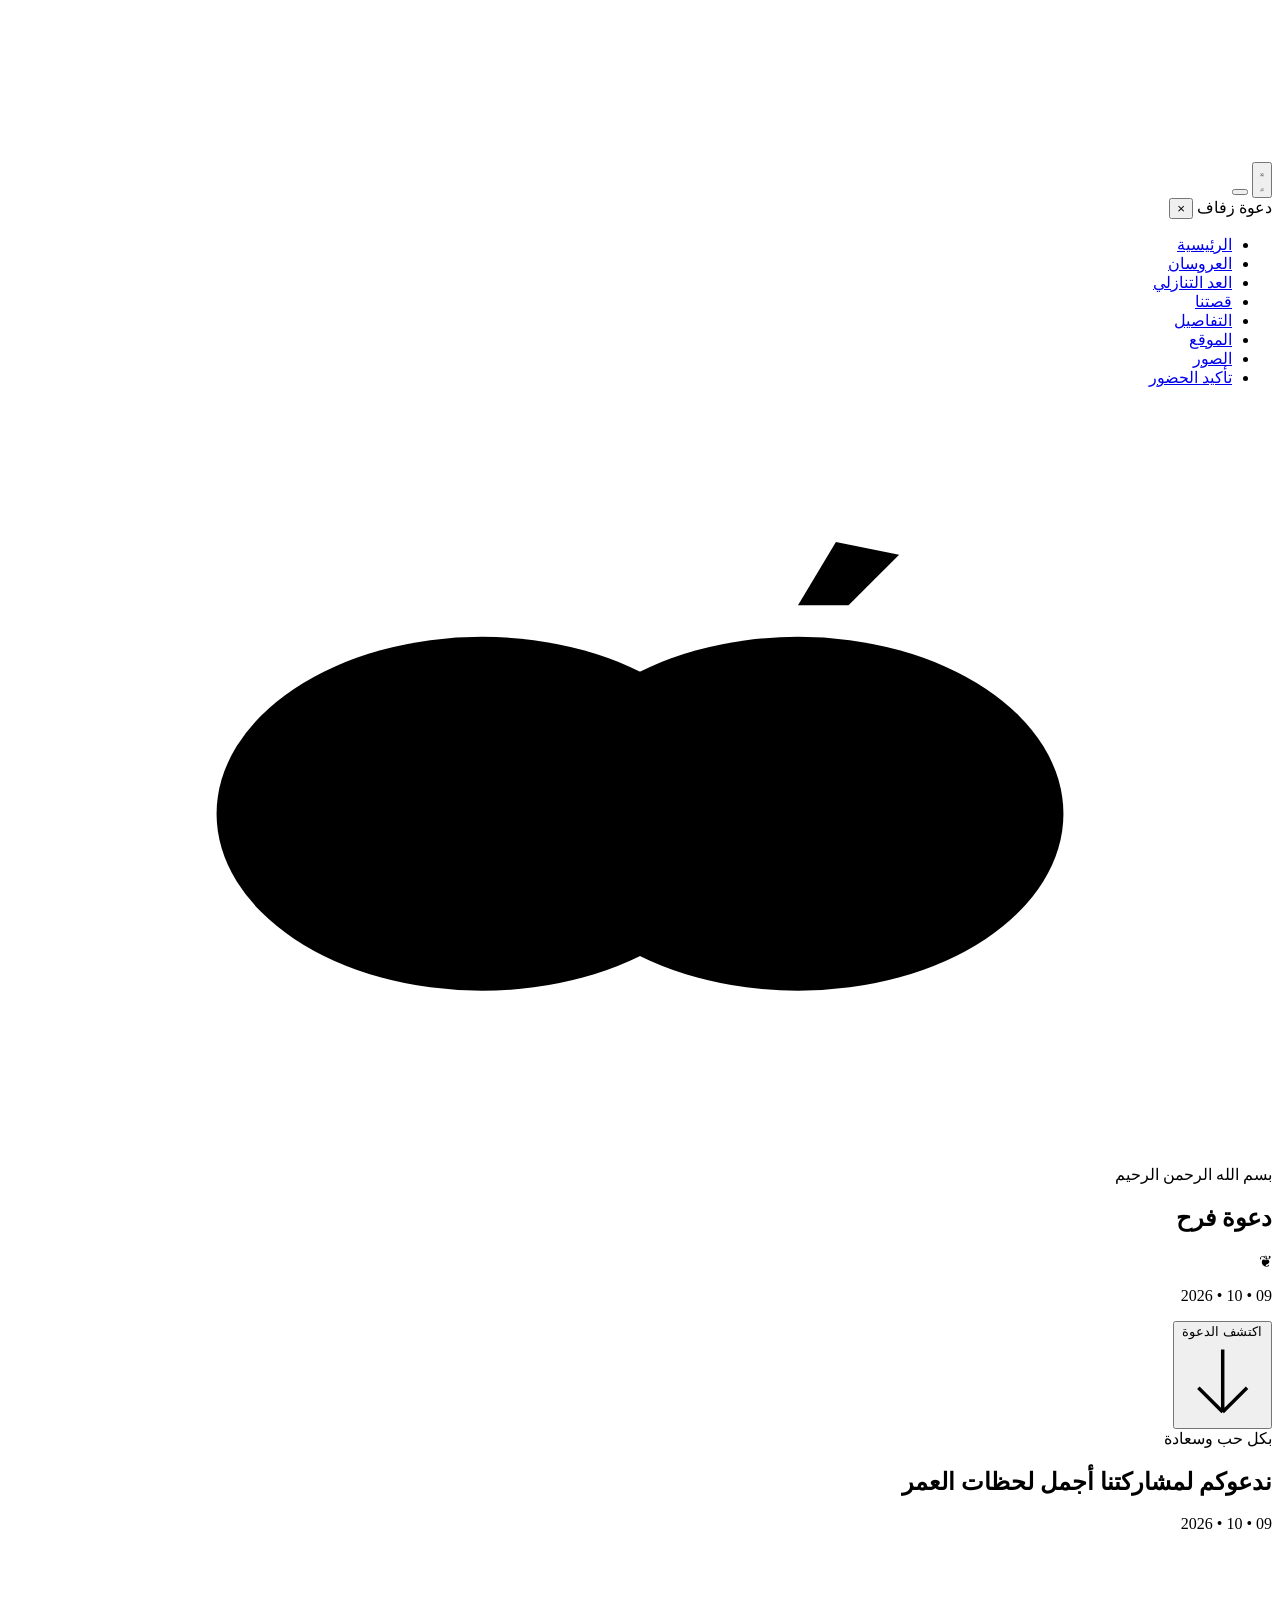
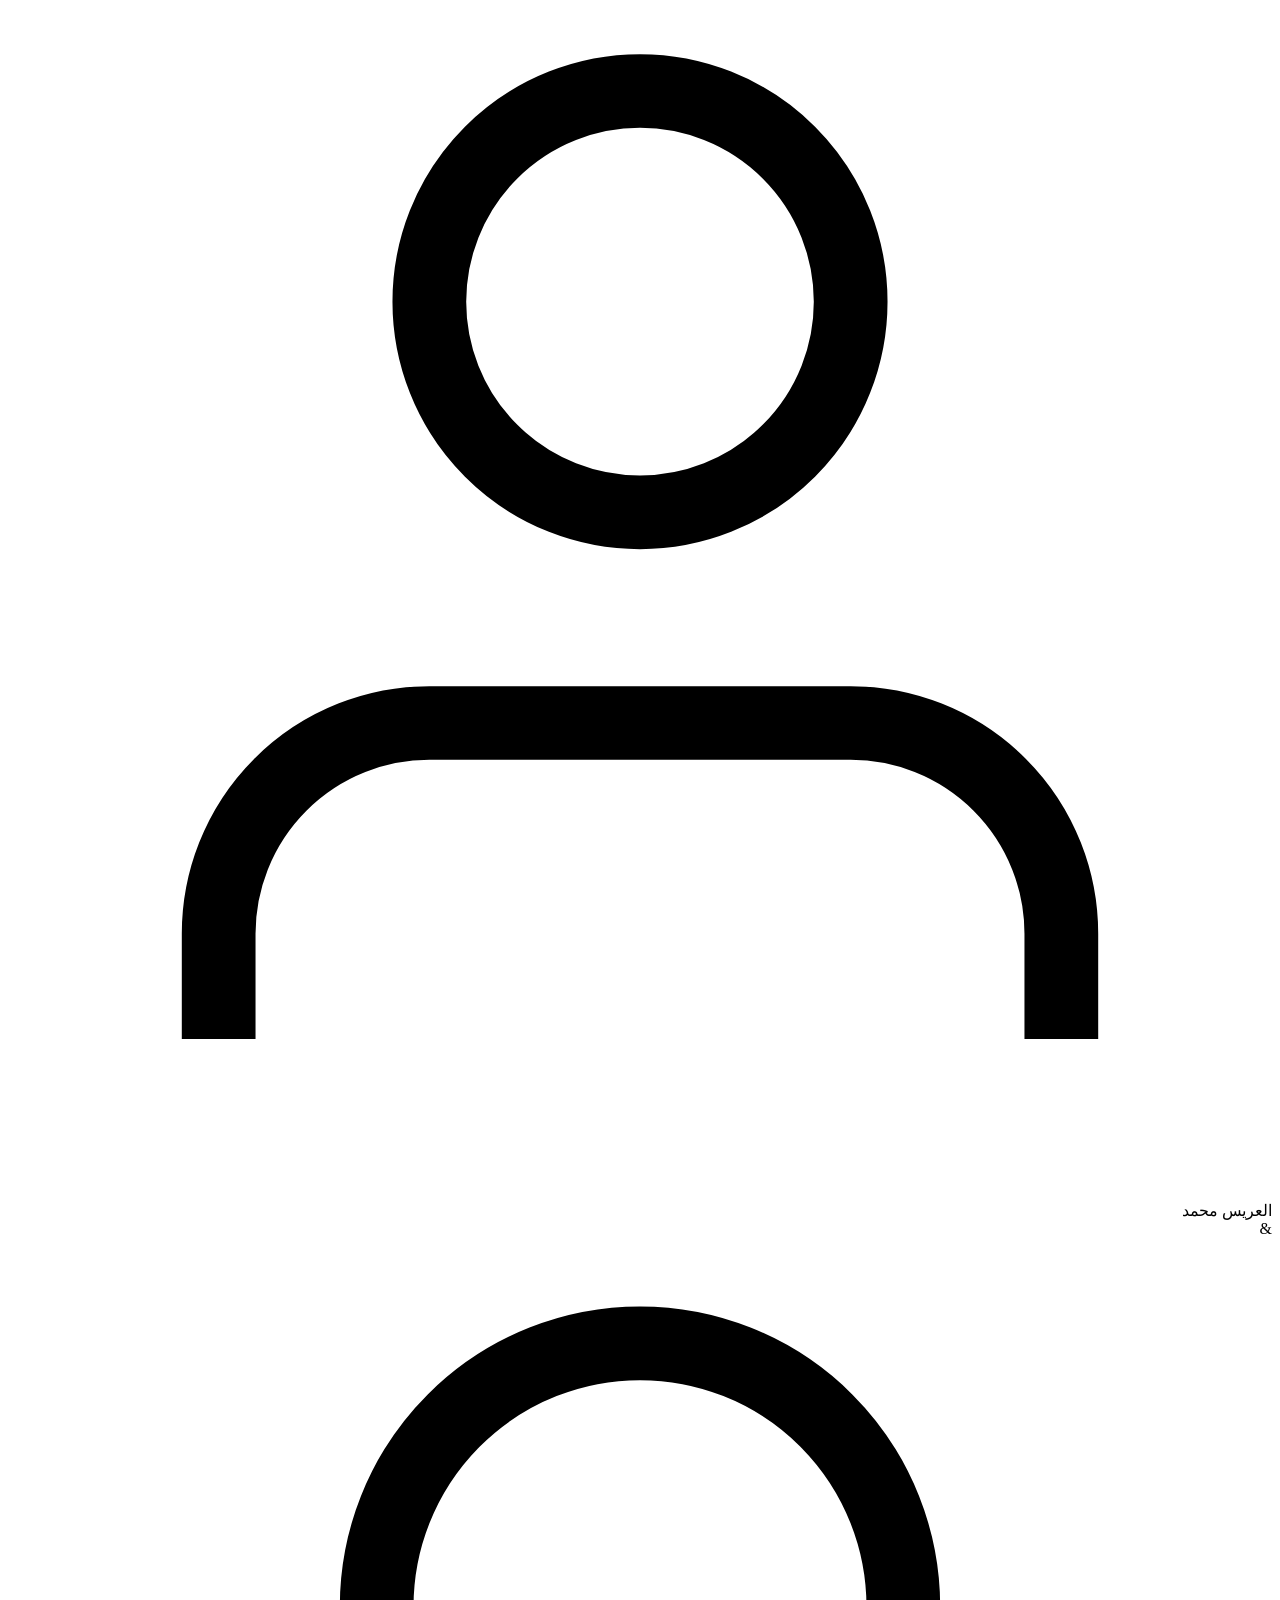
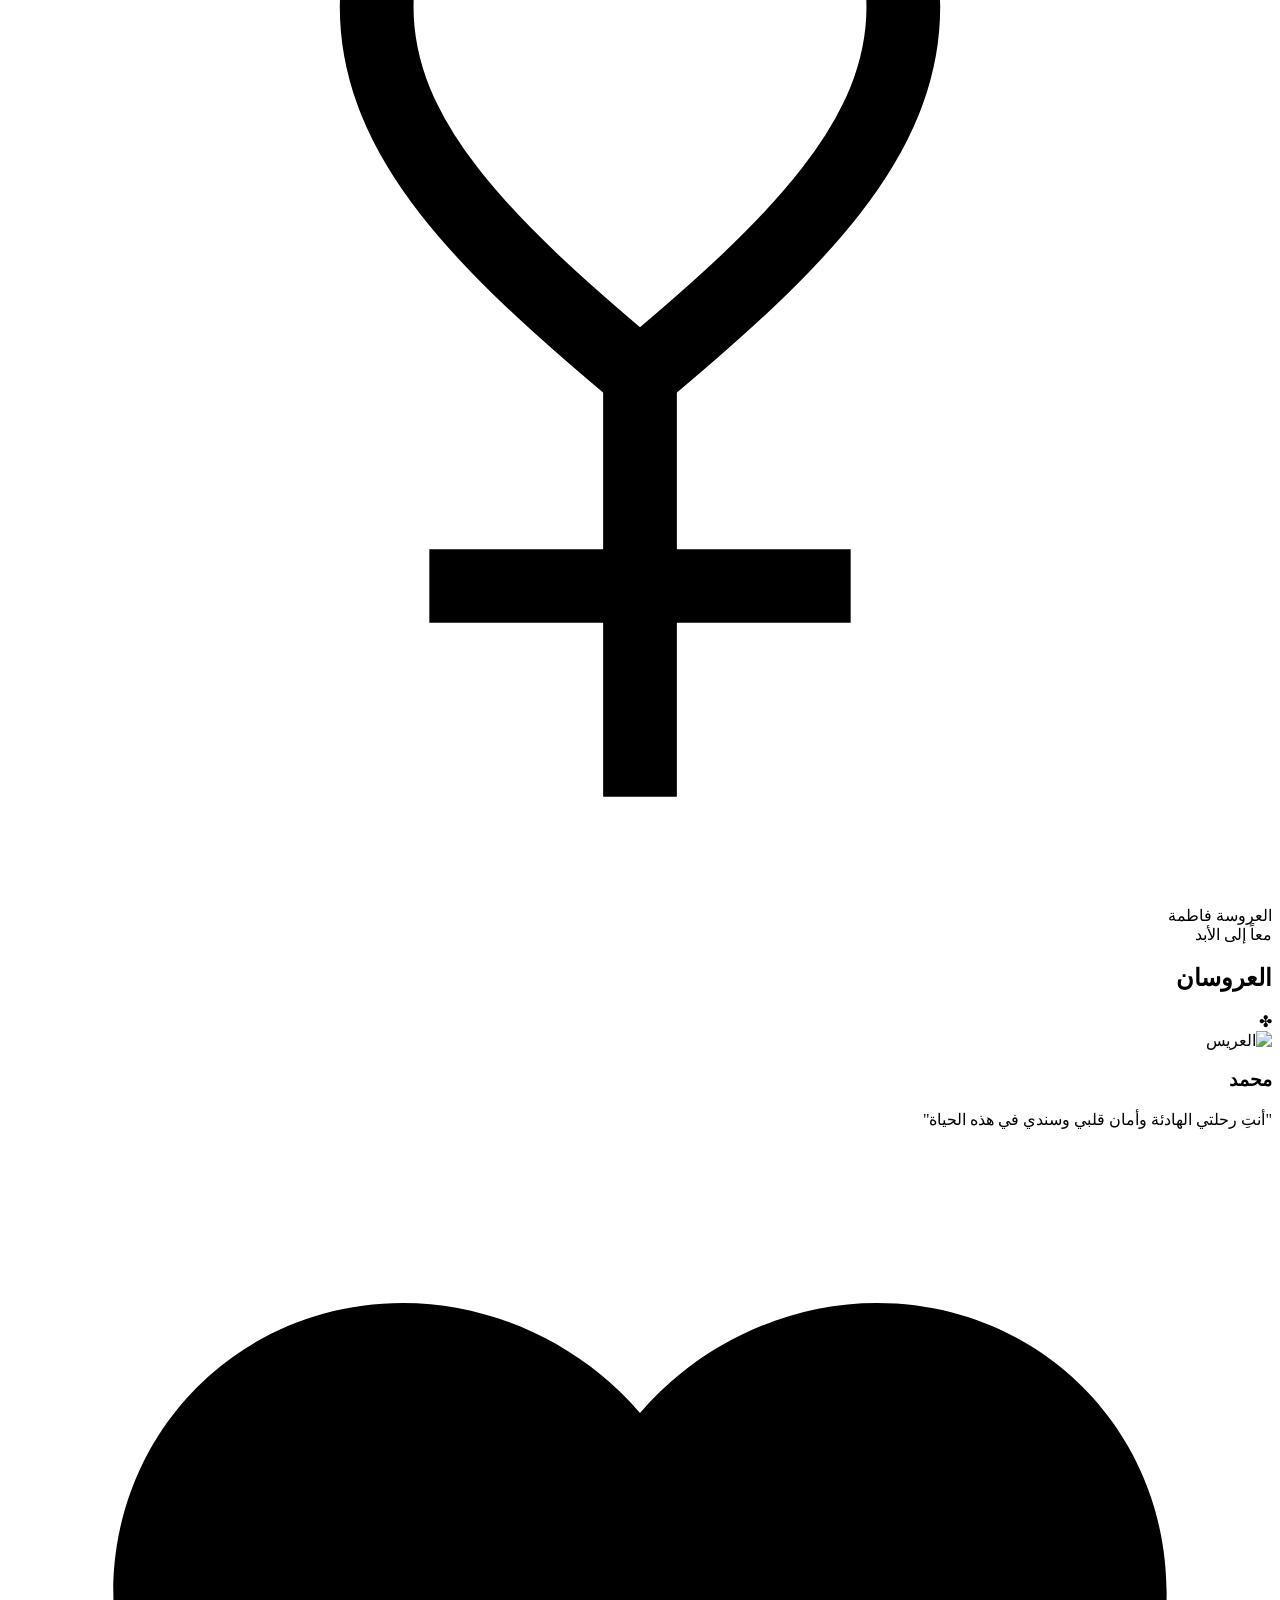
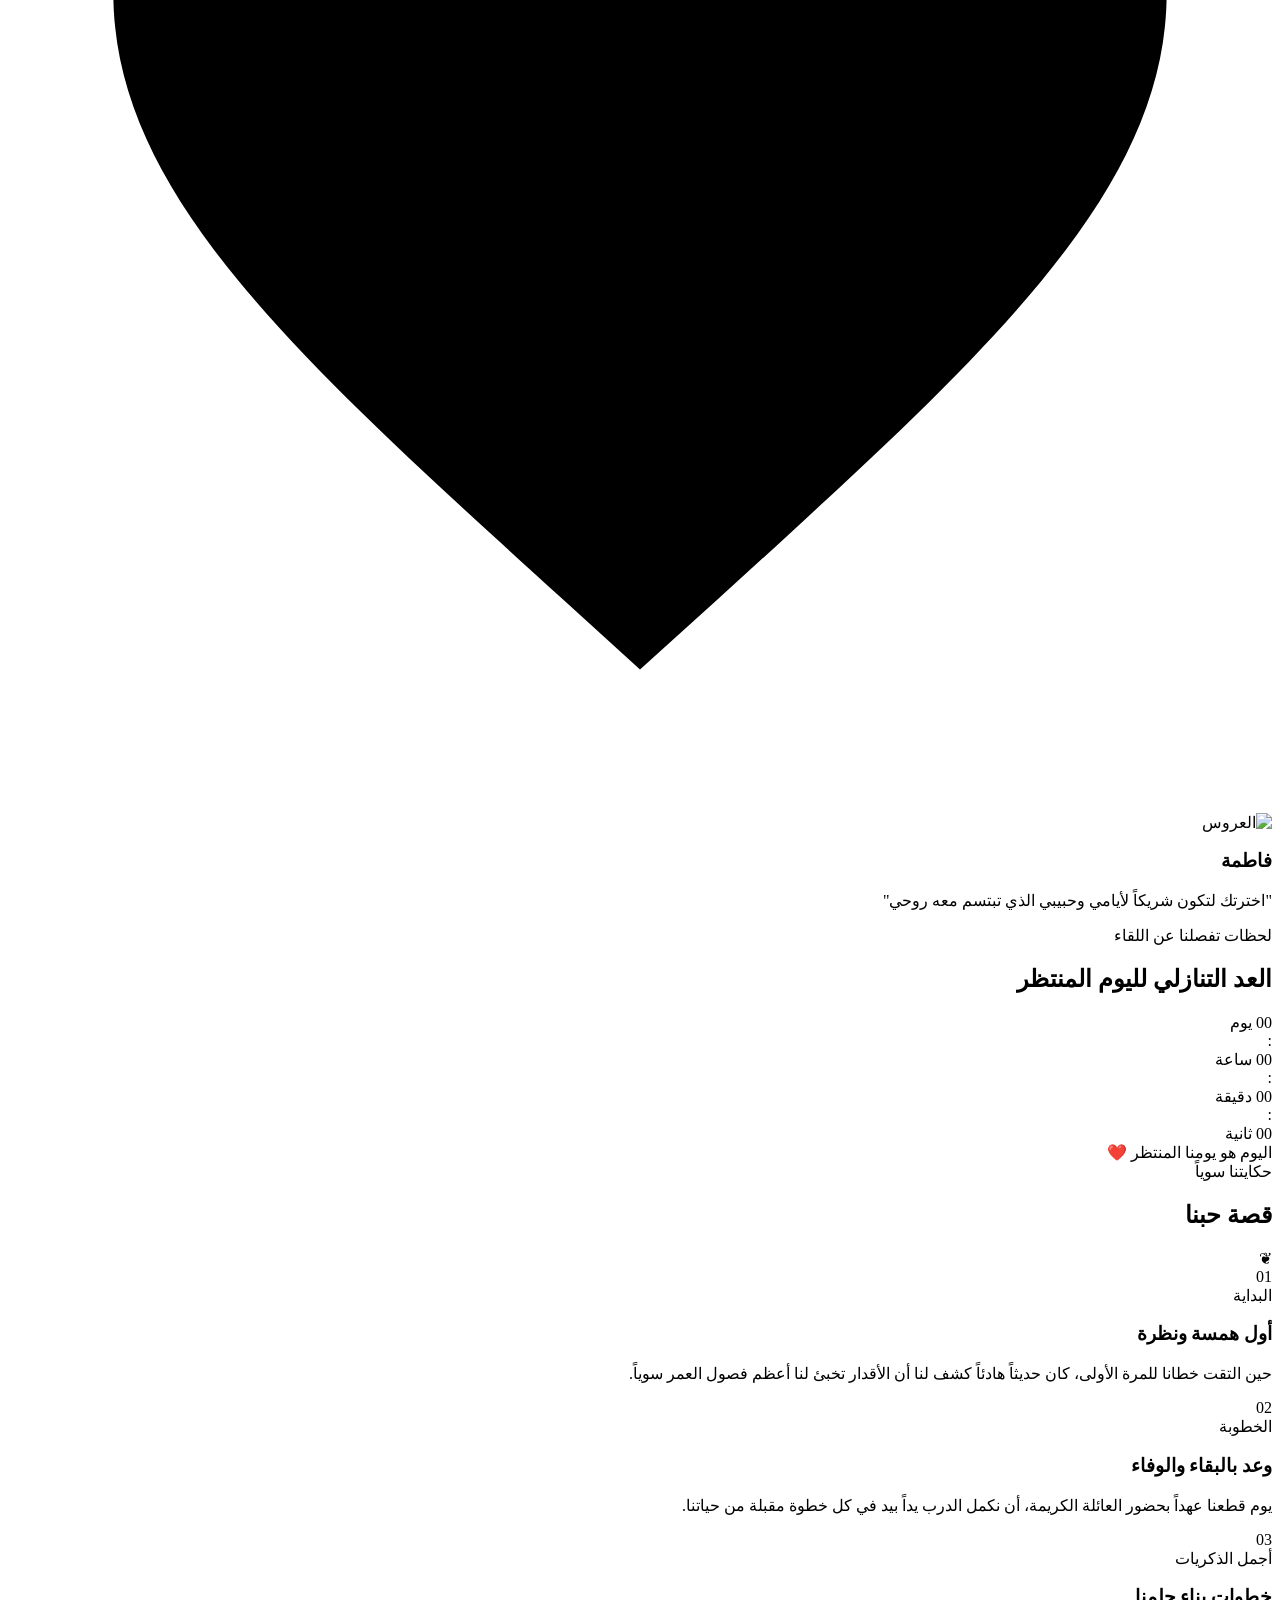
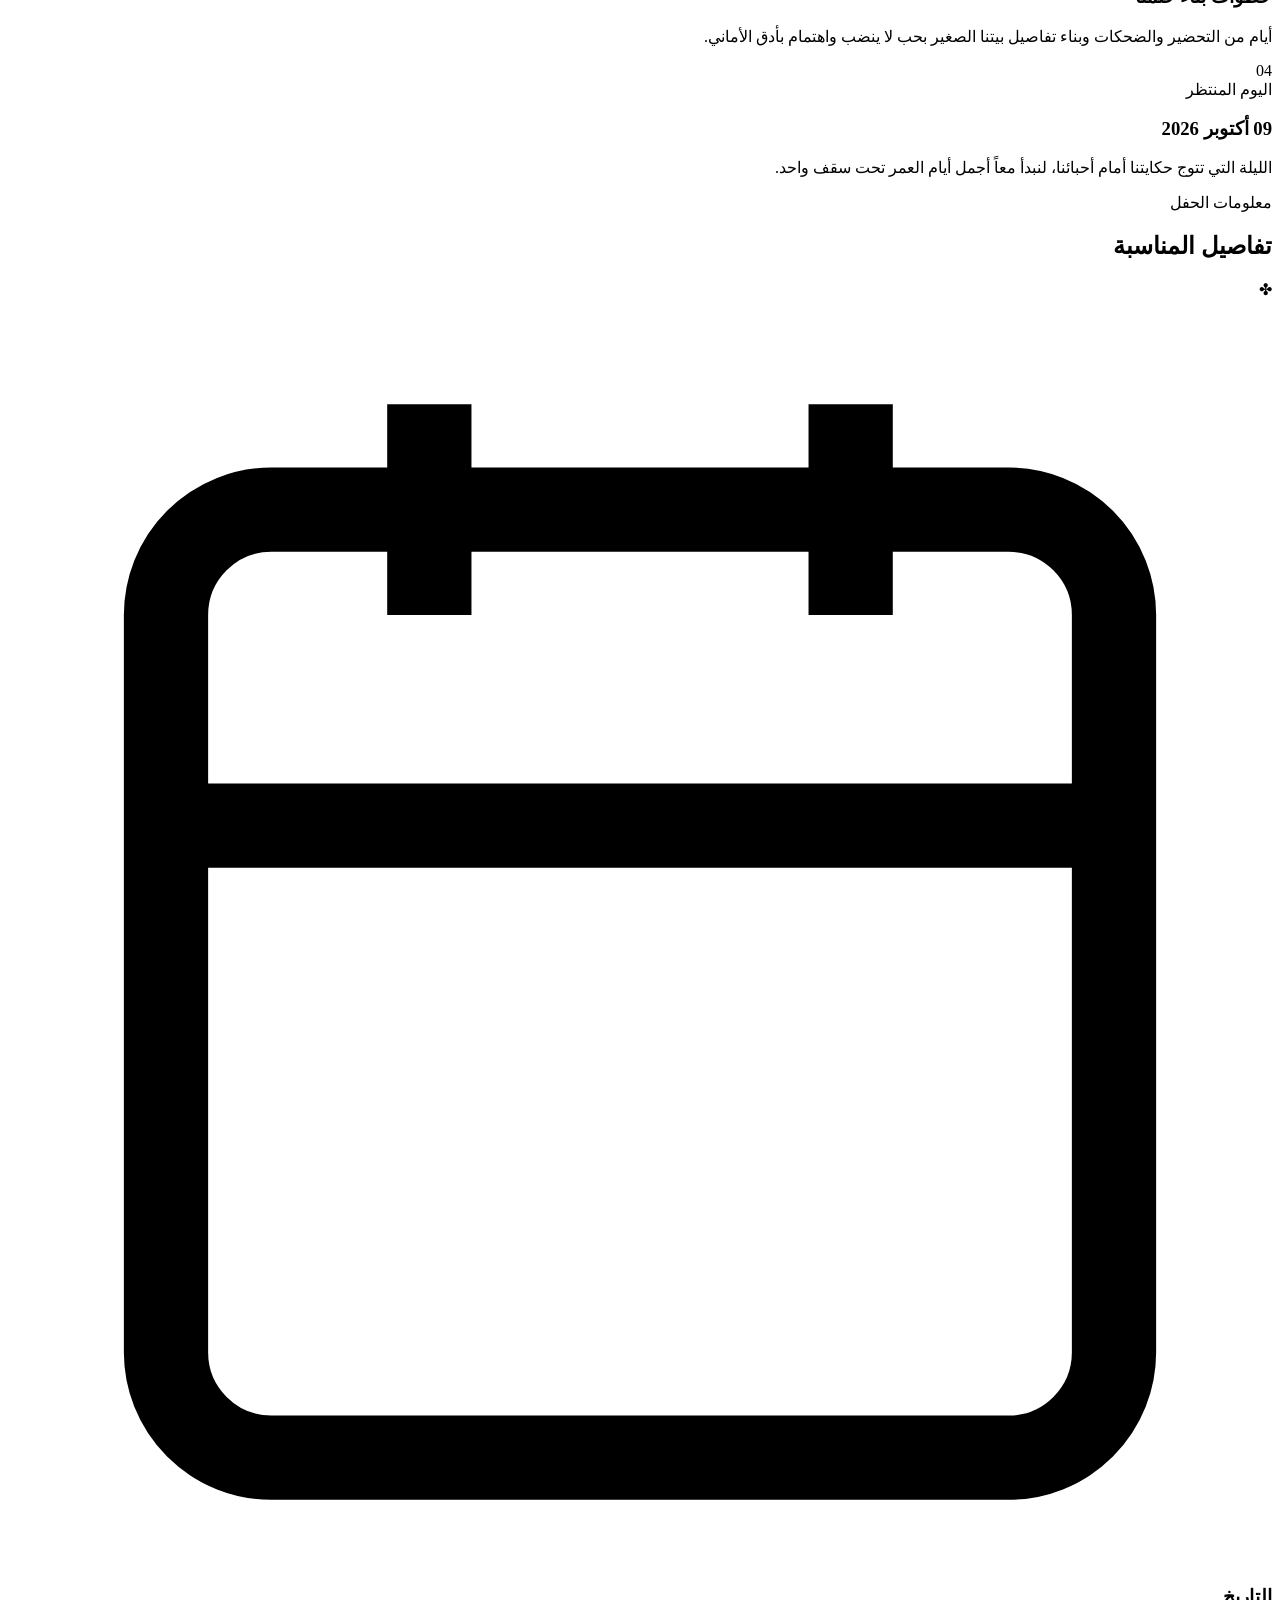
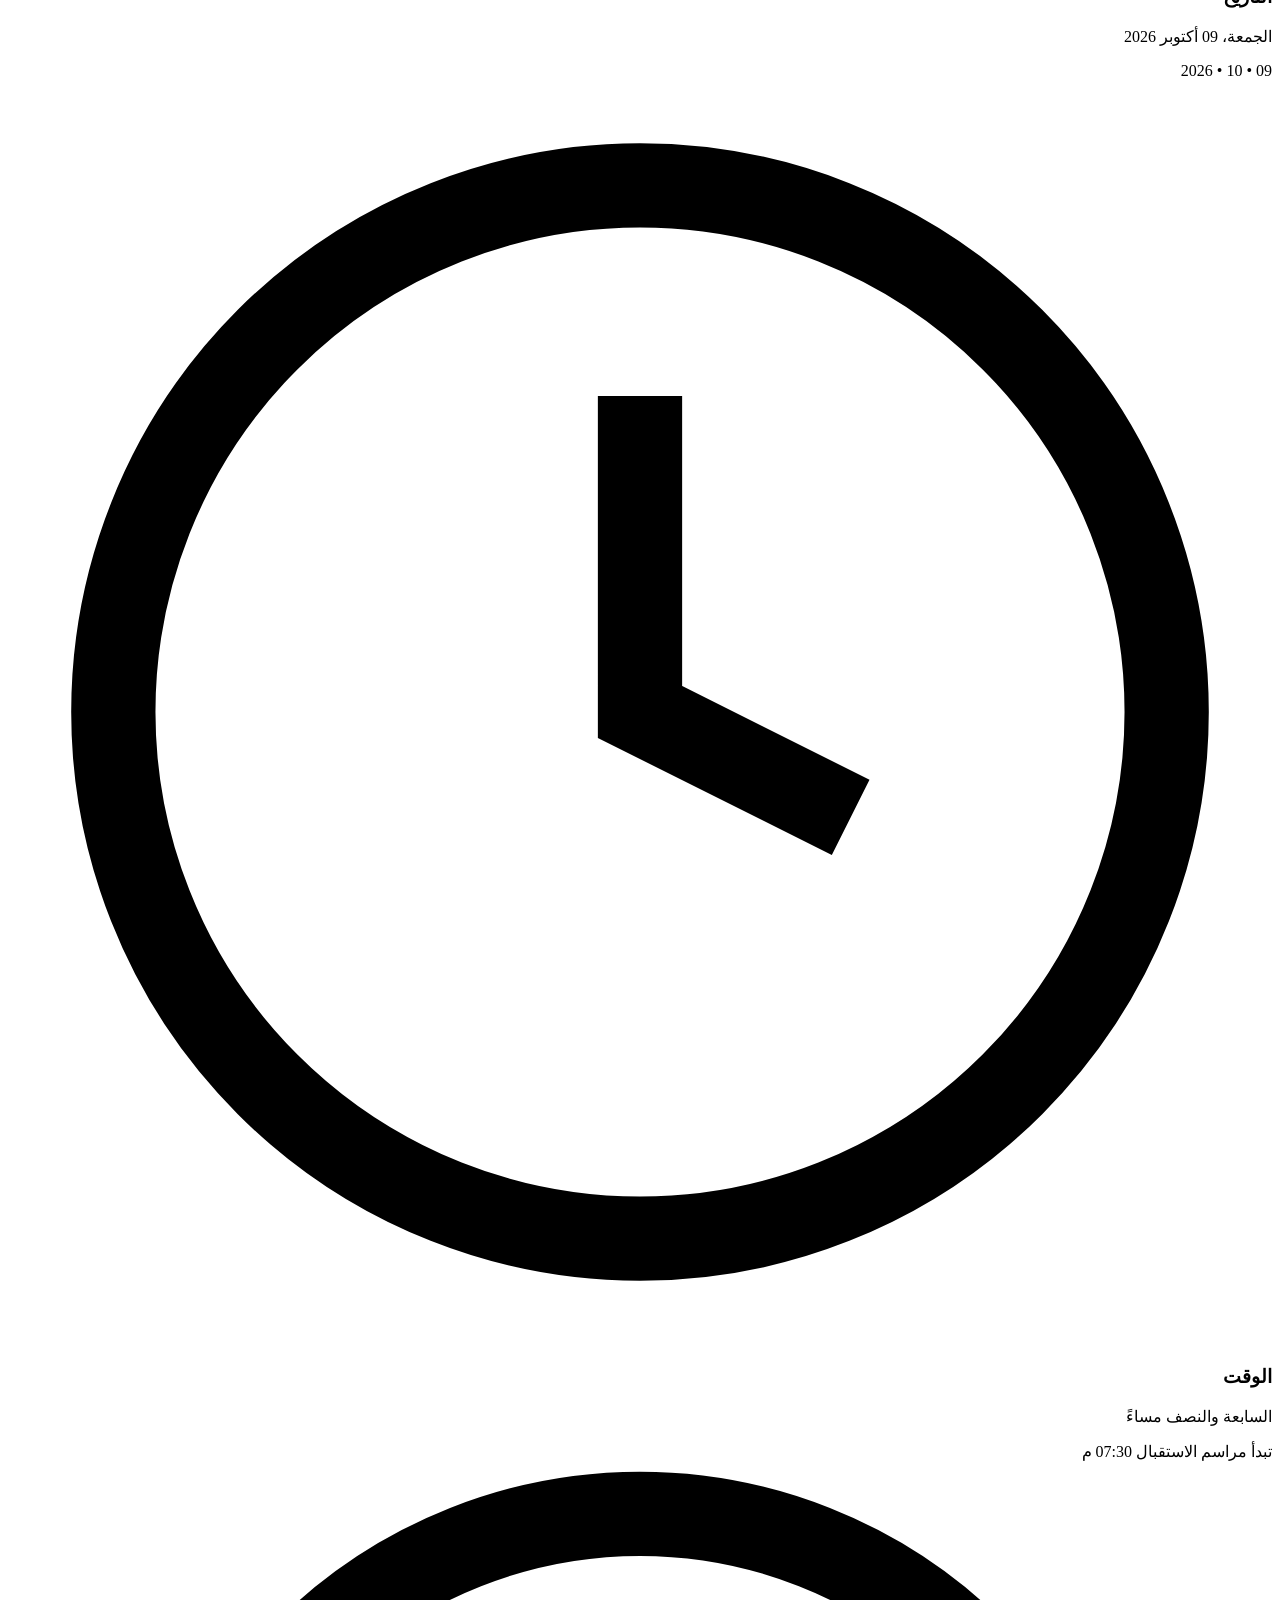
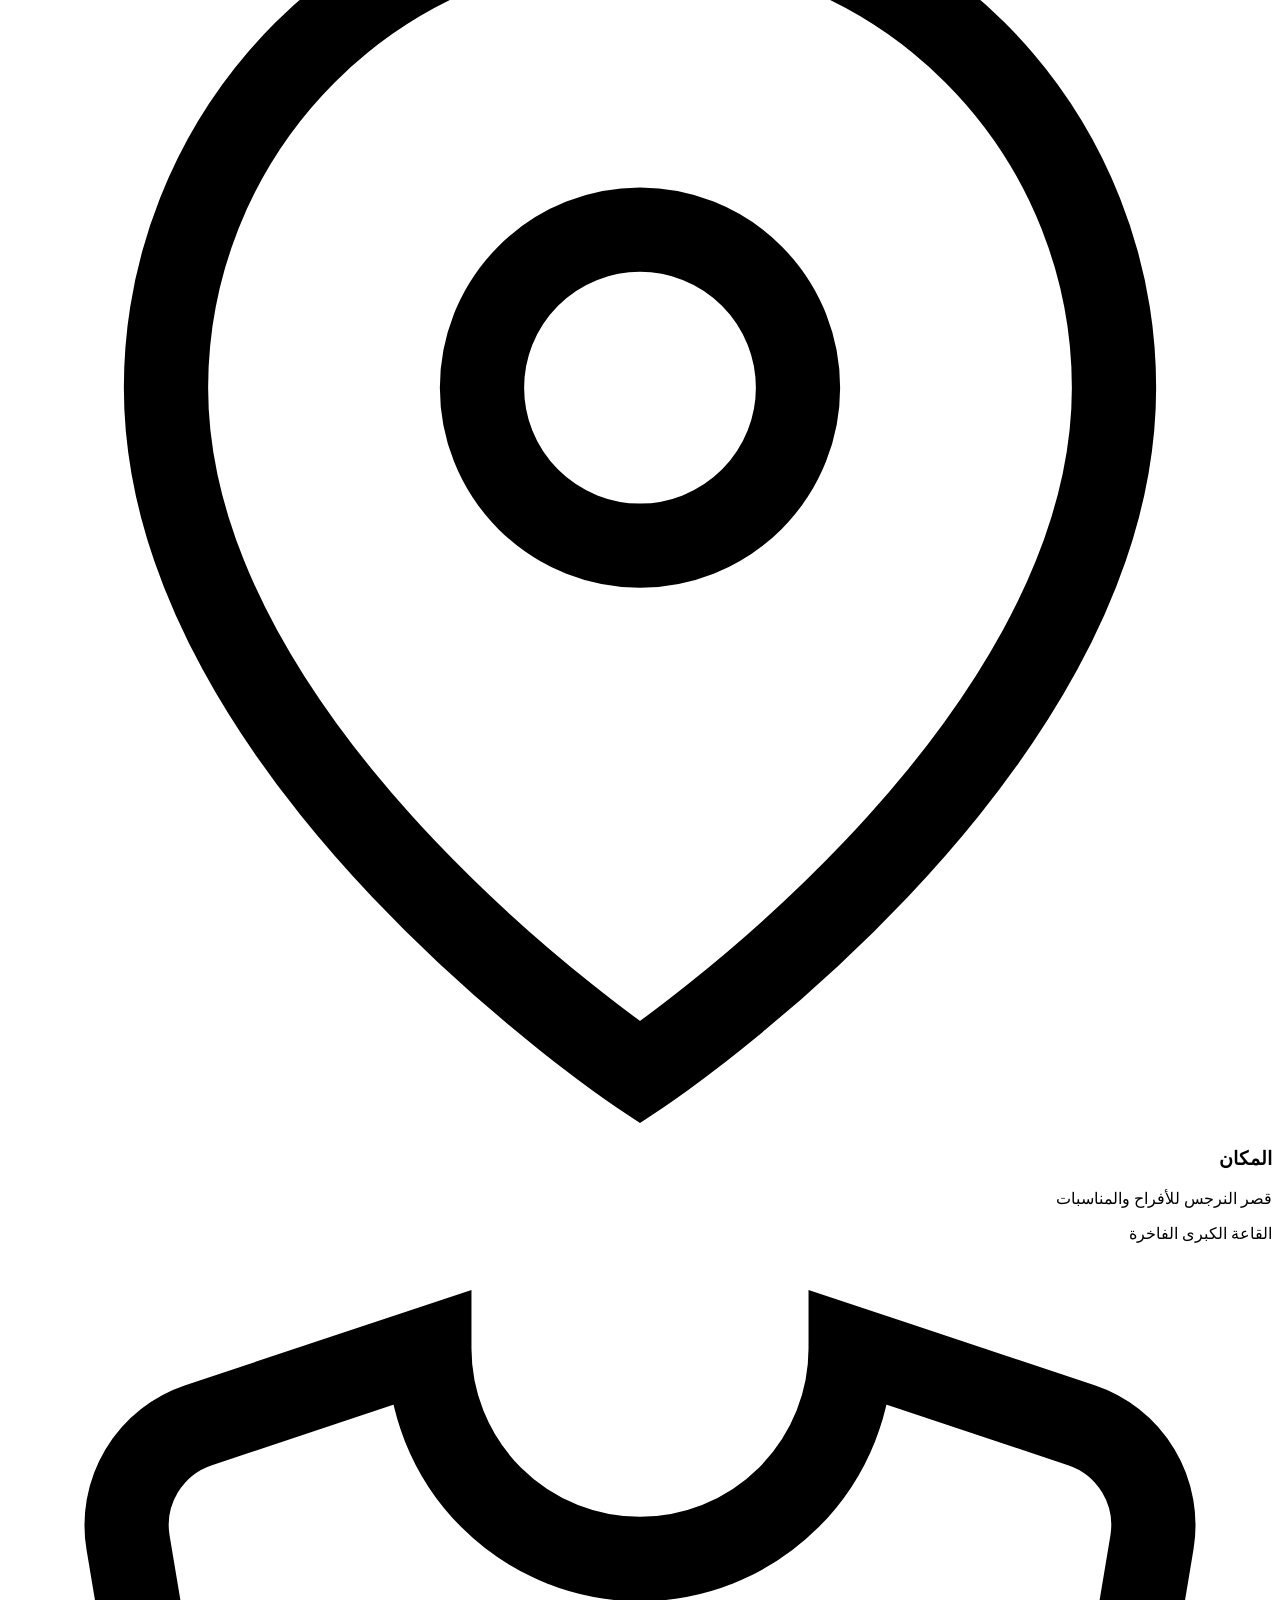
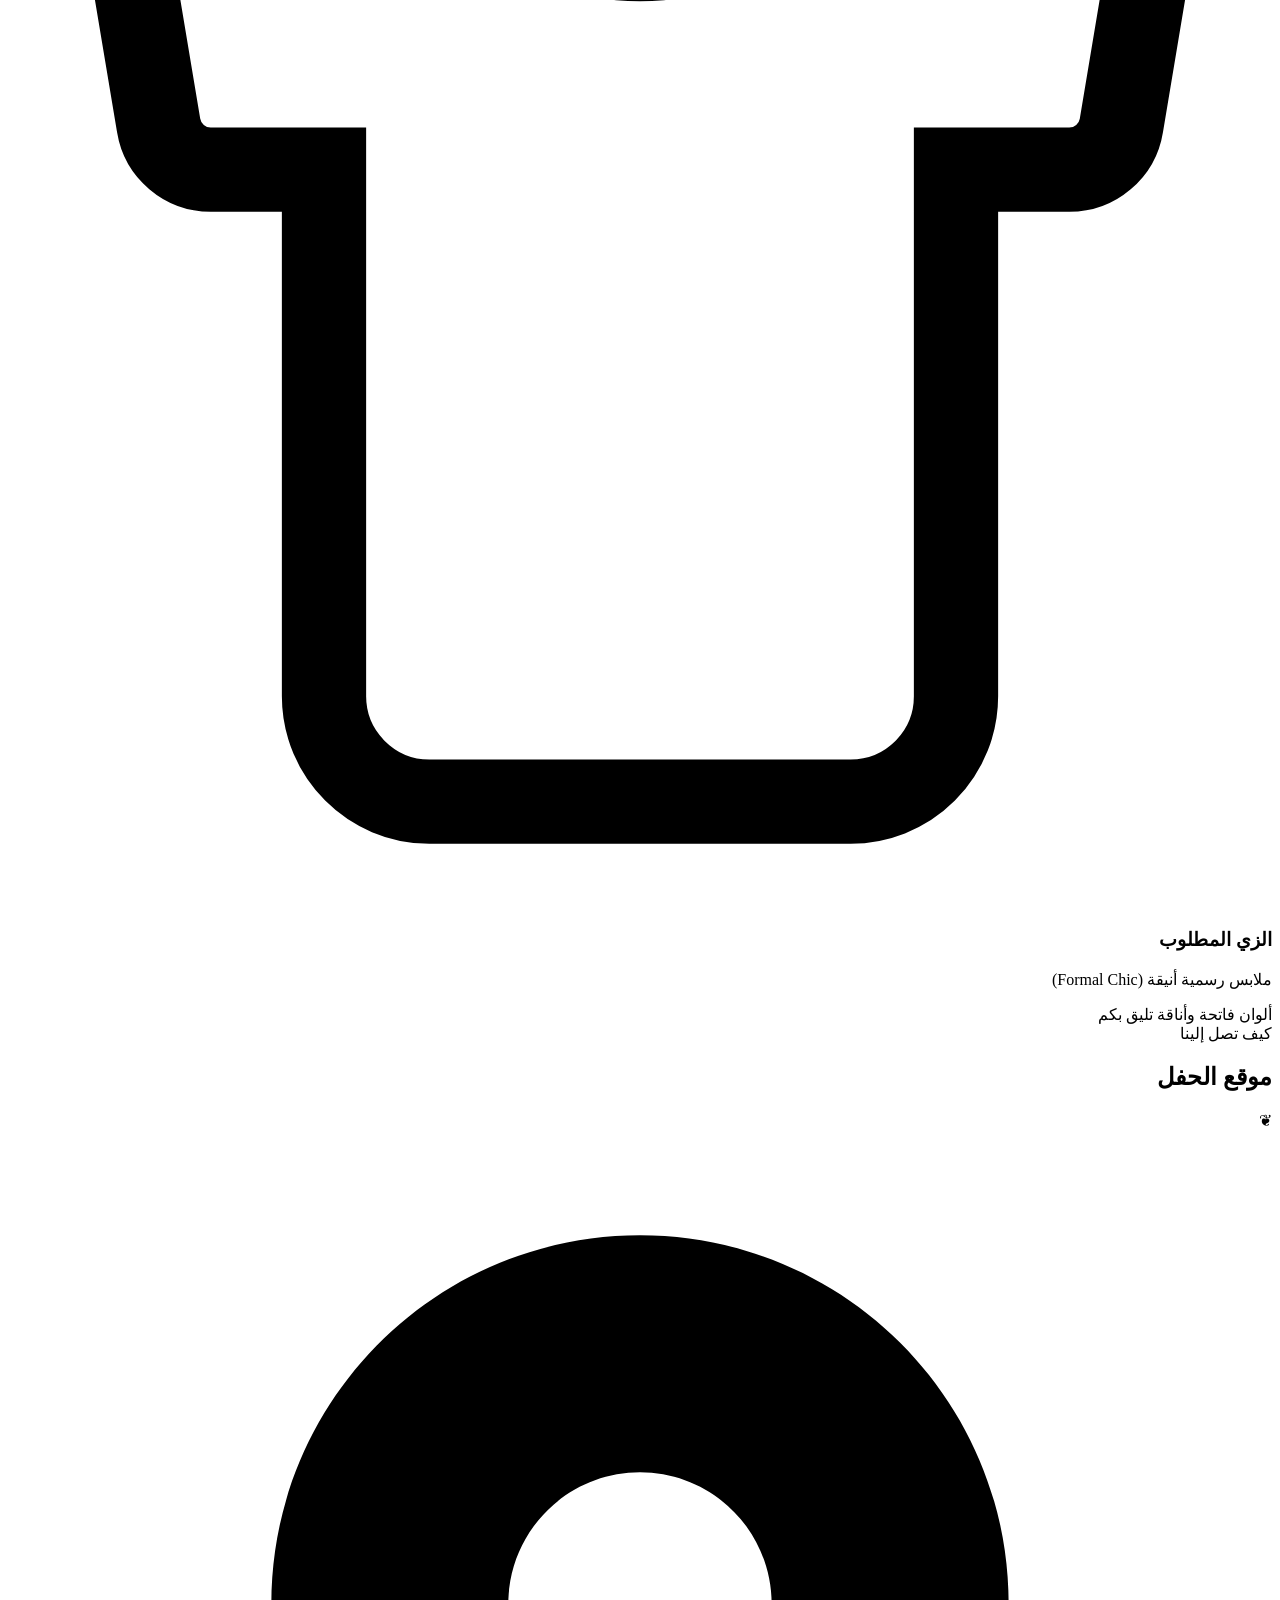
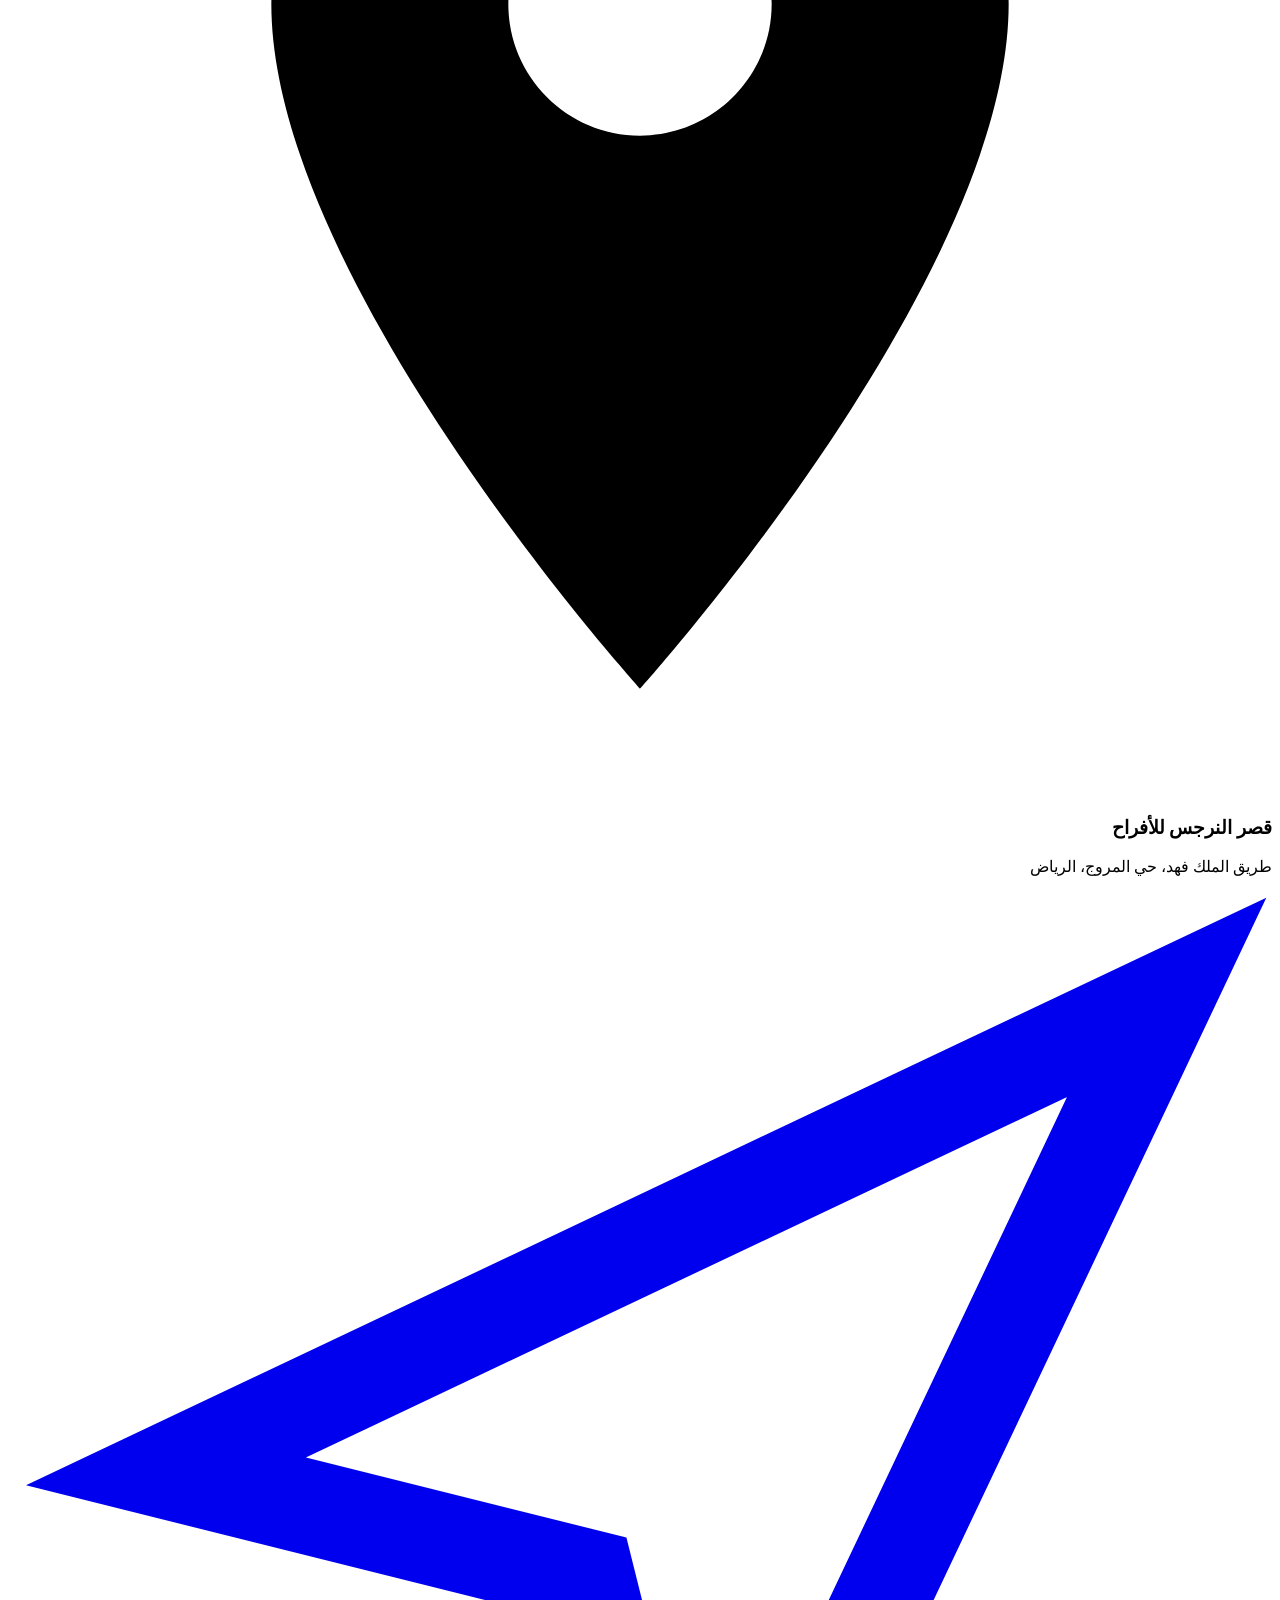
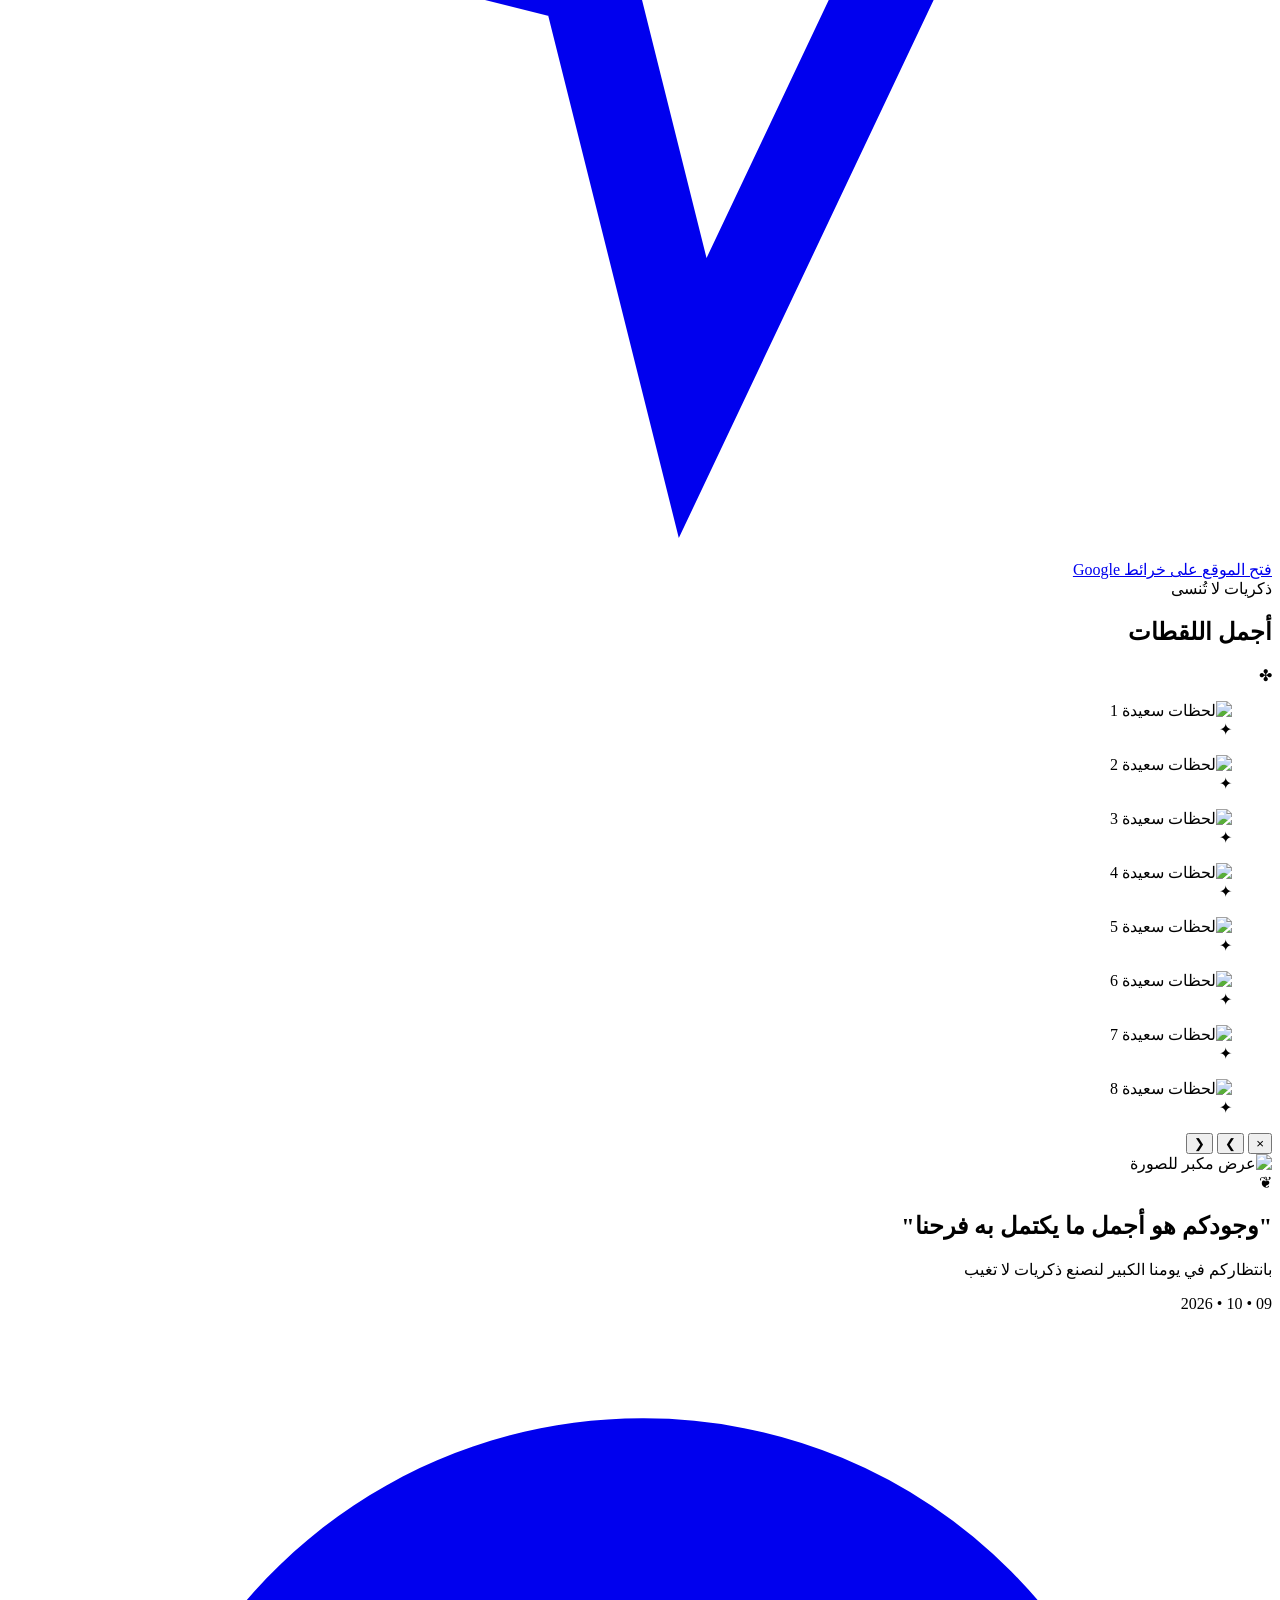
==== index.html @ 8198940d "Rename gemini-code-1789052675321.html to index.html" ====
<!DOCTYPE html>
<html lang="ar" dir="rtl">
<head>
  <meta charset="UTF-8">
  <meta name="viewport" content="width=device-width, initial-scale=1.0, maximum-scale=5.0">
  
  <!-- Primary Meta Tags -->
  <title id="meta-title">دعوة فرح | 09 • 10 • 2026</title>
  <meta name="title" content="دعوة فرح | 09 • 10 • 2026">
  <meta name="description" content="يسعدنا ويشرفنا دعوتكم لحضور حفل زفافنا في 09 أكتوبر 2026. وجودكم يكمل فرحتنا.">
  <meta name="theme-color" content="#12100e">

  <!-- Open Graph / Facebook / WhatsApp -->
  <meta property="og:type" content="website">
  <meta property="og:title" content="دعوة فرح | 09 • 10 • 2026">
  <meta property="og:description" content="يسعدنا ويشرفنا دعوتكم لحضور حفل زفافنا في 09 أكتوبر 2026. وجودكم يكمل فرحتنا.">
  <meta property="og:image" content="https://images.unsplash.com/photo-1519741497674-611481863552?auto=format&fit=crop&w=1200&q=80">

  <!-- Twitter -->
  <meta property="twitter:card" content="summary_large_image">
  <meta property="twitter:title" content="دعوة فرح | 09 • 10 • 2026">
  <meta property="twitter:description" content="يسعدنا ويشرفنا دعوتكم لحضور حفل زفافنا في 09 أكتوبر 2026.">
  <meta property="twitter:image" content="https://images.unsplash.com/photo-1519741497674-611481863552?auto=format&fit=crop&w=1200&q=80">

  <!-- Favicon -->
  <link rel="icon" href="data:image/svg+xml,<svg xmlns=%22http://www.w3.org/2000/svg%22 viewBox=%220%22><text y=%2222%22 font-size=%2220%22>💍</text></svg>">

  <!-- Google Fonts: Amiri & Playfair Display & Alex Brush -->
  <link rel="preconnect" href="https://fonts.googleapis.com">
  <link rel="preconnect" href="https://fonts.gstatic.com" crossorigin>
  <link href="https://fonts.googleapis.com/css2?family=Alex+Brush&family=Amiri:ital,wght@0,400;0,700;1,400&family=Cinzel:wght@400;600;700&family=Tajawal:wght@300;400;500;700&display=swap" rel="stylesheet">

  <link rel="stylesheet" href="style.css">
</head>
<body>

  <!-- Ambient Audio Element -->
  <audio id="bg-audio" preload="none" loop></audio>

  <!-- Floating Golden Canvas Background -->
  <canvas id="particles-canvas"></canvas>

  <!-- Floating Audio & Floating Navigation Controllers -->
  <aside class="floating-controls" aria-label="أدوات التحكم">
    <button id="music-toggle" class="control-btn" aria-label="تشغيل الموسيقى" title="تشغيل / إيقاف الموسيقى">
      <svg class="icon-music-off" viewBox="0 0 24 24" fill="none" stroke="currentColor" stroke-width="1.6">
        <path d="M9 18V5l12-2v13"></path>
        <circle cx="6" cy="18" r="3"></circle>
        <circle cx="18" cy="16" r="3"></circle>
        <line x1="1" y1="1" x2="23" y2="23"></line>
      </svg>
      <svg class="icon-music-on" viewBox="0 0 24 24" fill="none" stroke="currentColor" stroke-width="1.6">
        <path d="M9 18V5l12-2v13"></path>
        <circle cx="6" cy="18" r="3"></circle>
        <circle cx="18" cy="16" r="3"></circle>
      </svg>
    </button>
    <button id="nav-toggle" class="control-btn" aria-label="فتح القائمة" aria-expanded="false">
      <span class="bar"></span>
      <span class="bar"></span>
      <span class="bar"></span>
    </button>
  </aside>

  <!-- Floating Navigation Drawer / Modal -->
  <nav id="site-nav" class="floating-nav" aria-label="روابط الموقع السريعة">
    <div class="nav-content">
      <div class="nav-header">
        <span class="nav-brand">دعوة زفاف</span>
        <button id="nav-close" class="nav-close-btn" aria-label="إغلاق القائمة">&times;</button>
      </div>
      <ul class="nav-links">
        <li><a href="#hero" class="nav-link">الرئيسية</a></li>
        <li><a href="#couple" class="nav-link">العروسان</a></li>
        <li><a href="#countdown" class="nav-link">العد التنازلي</a></li>
        <li><a href="#story" class="nav-link">قصتنا</a></li>
        <li><a href="#details" class="nav-link">التفاصيل</a></li>
        <li><a href="#location" class="nav-link">الموقع</a></li>
        <li><a href="#gallery" class="nav-link">الصور</a></li>
        <li><a href="#rsvp" class="nav-link">تأكيد الحضور</a></li>
      </ul>
    </div>
  </nav>

  <!-- ================= PAGE 1: CINEMATIC OPENING SCREEN ================= -->
  <section id="opening-curtain" class="opening-screen" aria-label="شاشة الافتتاح">
    <div class="opening-inner">
      <div class="ring-animation-box" aria-hidden="true">
        <div class="ring-glow"></div>
        <svg class="wedding-rings-svg" viewBox="0 0 200 120">
          <ellipse cx="75" cy="65" rx="42" ry="28" class="gold-ring ring-left" />
          <ellipse cx="125" cy="65" rx="42" ry="28" class="gold-ring ring-right" />
          <path d="M125 32 L131 22 L141 24 L133 32 Z" class="diamond-sparkle" />
        </svg>
      </div>

      <div class="opening-typography">
        <span class="arabic-bismillah">بسم الله الرحمن الرحيم</span>
        <h1 class="reveal-title">دعوة فرح</h1>
        <div class="floral-divider">
          <span class="line"></span>
          <span class="ornament">❦</span>
          <span class="line"></span>
        </div>
        <p class="opening-date">09 • 10 • 2026</p>
      </div>

      <button id="enter-btn" class="gold-btn open-invitation-btn">
        <span class="btn-text">اكتشف الدعوة</span>
        <svg class="btn-arrow" viewBox="0 0 24 24" fill="none" stroke="currentColor">
          <path d="M19 14l-7 7m0 0l-7-7m7 7V3"></path>
        </svg>
      </button>
    </div>
  </section>

  <!-- ================= PAGE 2: WEDDING ANNOUNCEMENT HERO ================= -->
  <main id="main-content">
    <header id="hero" class="hero-section">
      <div class="container hero-container reveal-element">
        <div class="arch-floral-frame">
          <div class="sub-greeting">بكل حب وسعادة</div>
          <h2 class="main-invitation-line">ندعوكم لمشاركتنا أجمل لحظات العمر</h2>
          <div class="date-badge">
            <span class="badge-text">09 • 10 • 2026</span>
          </div>

          <div class="hero-avatar-pair">
            <div class="avatar-card groom-avatar">
              <div class="avatar-icon-ring">
                <svg viewBox="0 0 24 24" fill="none" stroke="currentColor" stroke-width="1.4">
                  <path d="M20 21v-2a4 4 0 0 0-4-4H8a4 4 0 0 0-4 4v2"></path>
                  <circle cx="12" cy="7" r="4"></circle>
                </svg>
              </div>
              <span class="avatar-role">العريس</span>
              <span class="avatar-name config-groom-name">محمد</span>
            </div>
            <div class="and-symbol">&amp;</div>
            <div class="avatar-card bride-avatar">
              <div class="avatar-icon-ring">
                <svg viewBox="0 0 24 24" fill="none" stroke="currentColor" stroke-width="1.4">
                  <path d="M12 2a5 5 0 0 1 5 5c0 2.5-2 4.5-5 7-3-2.5-5-4.5-5-7a5 5 0 0 1 5-5z"></path>
                  <path d="M12 14v8"></path>
                  <path d="M8 18h8"></path>
                </svg>
              </div>
              <span class="avatar-role">العروسة</span>
              <span class="avatar-name config-bride-name">فاطمة</span>
            </div>
          </div>
        </div>
      </div>
    </header>

    <!-- ================= PAGE 3: THE COUPLE ================= -->
    <section id="couple" class="couple-section section-padding">
      <div class="container">
        <div class="section-title-wrap reveal-element">
          <span class="section-kicker">معاً إلى الأبد</span>
          <h2 class="section-heading">العروسان</h2>
          <div class="floral-divider"><span class="line"></span><span class="ornament">✤</span><span class="line"></span></div>
        </div>

        <div class="couple-grid">
          <!-- Groom Card -->
          <article class="couple-card groom reveal-element">
            <div class="portrait-frame">
              <img id="groom-img" src="https://images.unsplash.com/photo-1506794778202-cad84cf45f1d?auto=format&fit=crop&w=800&q=80" alt="العريس" loading="lazy" class="portrait-photo">
              <div class="portrait-overlay"></div>
            </div>
            <div class="couple-info">
              <h3 class="couple-name config-groom-name">محمد</h3>
              <p class="couple-desc">"أنتِ رحلتي الهادئة وأمان قلبي وسندي في هذه الحياة"</p>
            </div>
          </article>

          <!-- Romantic Emblem -->
          <div class="couple-connector reveal-element" aria-hidden="true">
            <div class="connector-circle">
              <svg viewBox="0 0 24 24" fill="currentColor">
                <path d="M12 21.35l-1.45-1.32C5.4 15.36 2 12.28 2 8.5 2 5.42 4.42 3 7.5 3c1.74 0 3.41.81 4.5 2.09C13.09 3.81 14.76 3 16.5 3 19.58 3 22 5.42 22 8.5c0 3.78-3.4 6.86-8.55 11.54L12 21.35z"/>
              </svg>
            </div>
          </div>

          <!-- Bride Card -->
          <article class="couple-card bride reveal-element">
            <div class="portrait-frame">
              <img id="bride-img" src="https://images.unsplash.com/photo-1534528741775-53994a69daeb?auto=format&fit=crop&w=800&q=80" alt="العروس" loading="lazy" class="portrait-photo">
              <div class="portrait-overlay"></div>
            </div>
            <div class="couple-info">
              <h3 class="couple-name config-bride-name">فاطمة</h3>
              <p class="couple-desc">"اخترتك لتكون شريكاً لأيامي وحبيبي الذي تبتسم معه روحي"</p>
            </div>
          </article>
        </div>
      </div>
    </section>

    <!-- ================= PAGE 4: COUNTDOWN ================= -->
    <section id="countdown" class="countdown-section section-padding">
      <div class="countdown-backdrop"></div>
      <div class="container countdown-container reveal-element">
        <span class="section-kicker kicker-gold">لحظات تفصلنا عن اللقاء</span>
        <h2 class="section-heading heading-light">العد التنازلي لليوم المنتظر</h2>
        
        <div id="countdown-clock" class="countdown-grid">
          <div class="time-block">
            <span id="days" class="time-number">00</span>
            <span class="time-label">يوم</span>
          </div>
          <div class="time-sep">:</div>
          <div class="time-block">
            <span id="hours" class="time-number">00</span>
            <span class="time-label">ساعة</span>
          </div>
          <div class="time-sep">:</div>
          <div class="time-block">
            <span id="minutes" class="time-number">00</span>
            <span class="time-label">دقيقة</span>
          </div>
          <div class="time-sep">:</div>
          <div class="time-block">
            <span id="seconds" class="time-number">00</span>
            <span class="time-label">ثانية</span>
          </div>
        </div>

        <div id="countdown-celebration" class="countdown-finished hidden">
          اليوم هو يومنا المنتظر ❤️
        </div>
      </div>
    </section>

    <!-- ================= PAGE 5: OUR STORY ================= -->
    <section id="story" class="story-section section-padding">
      <div class="container">
        <div class="section-title-wrap reveal-element">
          <span class="section-kicker">حكايتنا سوياً</span>
          <h2 class="section-heading">قصة حبنا</h2>
          <div class="floral-divider"><span class="line"></span><span class="ornament">❦</span><span class="line"></span></div>
        </div>

        <div class="timeline">
          <div class="timeline-spine"></div>

          <!-- Moment 1 -->
          <div class="timeline-item reveal-element">
            <div class="timeline-badge">01</div>
            <div class="timeline-content glass-card">
              <span class="timeline-date">البداية</span>
              <h3 class="timeline-title">أول همسة ونظرة</h3>
              <p>حين التقت خطانا للمرة الأولى، كان حديثاً هادئاً كشف لنا أن الأقدار تخبئ لنا أعظم فصول العمر سوياً.</p>
            </div>
          </div>

          <!-- Moment 2 -->
          <div class="timeline-item reveal-element">
            <div class="timeline-badge">02</div>
            <div class="timeline-content glass-card">
              <span class="timeline-date">الخطوبة</span>
              <h3 class="timeline-title">وعد بالبقاء والوفاء</h3>
              <p>يوم قطعنا عهداً بحضور العائلة الكريمة، أن نكمل الدرب يداً بيد في كل خطوة مقبلة من حياتنا.</p>
            </div>
          </div>

          <!-- Moment 3 -->
          <div class="timeline-item reveal-element">
            <div class="timeline-badge">03</div>
            <div class="timeline-content glass-card">
              <span class="timeline-date">أجمل الذكريات</span>
              <h3 class="timeline-title">خطوات بناء حلمنا</h3>
              <p>أيام من التحضير والضحكات وبناء تفاصيل بيتنا الصغير بحب لا ينضب واهتمام بأدق الأماني.</p>
            </div>
          </div>

          <!-- Moment 4 -->
          <div class="timeline-item reveal-element">
            <div class="timeline-badge">04</div>
            <div class="timeline-content glass-card active-moment">
              <span class="timeline-date">اليوم المنتظر</span>
              <h3 class="timeline-title">09 أكتوبر 2026</h3>
              <p>الليلة التي تتوج حكايتنا أمام أحبائنا، لنبدأ معاً أجمل أيام العمر تحت سقف واحد.</p>
            </div>
          </div>
        </div>
      </div>
    </section>

    <!-- ================= PAGE 6: WEDDING DETAILS ================= -->
    <section id="details" class="details-section section-padding">
      <div class="container">
        <div class="section-title-wrap reveal-element">
          <span class="section-kicker">معلومات الحفل</span>
          <h2 class="section-heading">تفاصيل المناسبة</h2>
          <div class="floral-divider"><span class="line"></span><span class="ornament">✤</span><span class="line"></span></div>
        </div>

        <div class="details-cards-grid">
          <!-- Date Card -->
          <div class="detail-card glass-card reveal-element">
            <div class="card-icon">
              <svg viewBox="0 0 24 24" fill="none" stroke="currentColor" stroke-width="1.6">
                <rect x="3" y="4" width="18" height="18" rx="2" ry="2"></rect>
                <line x1="16" y1="2" x2="16" y2="6"></line>
                <line x1="8" y1="2" x2="8" y2="6"></line>
                <line x1="3" y1="10" x2="21" y2="10"></line>
              </svg>
            </div>
            <h3 class="card-title">التاريخ</h3>
            <p class="card-info">الجمعة، 09 أكتوبر 2026</p>
            <span class="card-sub">09 • 10 • 2026</span>
          </div>

          <!-- Time Card -->
          <div class="detail-card glass-card reveal-element">
            <div class="card-icon">
              <svg viewBox="0 0 24 24" fill="none" stroke="currentColor" stroke-width="1.6">
                <circle cx="12" cy="12" r="10"></circle>
                <polyline points="12 6 12 12 16 14"></polyline>
              </svg>
            </div>
            <h3 class="card-title">الوقت</h3>
            <p class="card-info config-time">السابعة والنصف مساءً</p>
            <span class="card-sub">تبدأ مراسم الاستقبال 07:30 م</span>
          </div>

          <!-- Venue Card -->
          <div class="detail-card glass-card reveal-element">
            <div class="card-icon">
              <svg viewBox="0 0 24 24" fill="none" stroke="currentColor" stroke-width="1.6">
                <path d="M21 10c0 7-9 13-9 13s-9-6-9-13a9 9 0 0 1 18 0z"></path>
                <circle cx="12" cy="10" r="3"></circle>
              </svg>
            </div>
            <h3 class="card-title">المكان</h3>
            <p class="card-info config-venue-name">قصر النرجس للأفراح والمناسبات</p>
            <span class="card-sub config-venue-city">القاعة الكبرى الفاخرة</span>
          </div>

          <!-- Dress Code Card -->
          <div class="detail-card glass-card reveal-element">
            <div class="card-icon">
              <svg viewBox="0 0 24 24" fill="none" stroke="currentColor" stroke-width="1.6">
                <path d="M20.38 3.46L16 2a4 4 0 01-8 0L3.62 3.46a2 2 0 00-1.34 2.23l.58 3.47a1 1 0 00.99.84H6v10c0 1.1.9 2 2 2h8a2 2 0 002-2V10h2.15a1 1 0 00.99-.84l.58-3.47a2 2 0 00-1.34-2.23z"></path>
              </svg>
            </div>
            <h3 class="card-title">الزي المطلوب</h3>
            <p class="card-info config-dress-code">ملابس رسمية أنيقة (Formal Chic)</p>
            <span class="card-sub">ألوان فاتحة وأناقة تليق بكم</span>
          </div>
        </div>
      </div>
    </section>

    <!-- ================= PAGE 7: EVENT LOCATION ================= -->
    <section id="location" class="location-section section-padding">
      <div class="container">
        <div class="section-title-wrap reveal-element">
          <span class="section-kicker">كيف تصل إلينا</span>
          <h2 class="section-heading">موقع الحفل</h2>
          <div class="floral-divider"><span class="line"></span><span class="ornament">❦</span><span class="line"></span></div>
        </div>

        <div class="location-box glass-card reveal-element">
          <div class="map-artistic-frame">
            <div class="map-grid-pattern"></div>
            <div class="pin-marker">
              <div class="pin-pulse"></div>
              <svg class="pin-svg" viewBox="0 0 24 24" fill="currentColor">
                <path d="M12 2C8.13 2 5 5.13 5 9c0 5.25 7 13 7 13s7-7.75 7-13c0-3.87-3.13-7-7-7zm0 9.5c-1.38 0-2.5-1.12-2.5-2.5s1.12-2.5 2.5-2.5 2.5 1.12 2.5 2.5-1.12 2.5-2.5 2.5z"/>
              </svg>
            </div>
          </div>

          <div class="location-info-bar">
            <h3 class="venue-main-title config-venue-name">قصر النرجس للأفراح</h3>
            <p class="venue-address-text config-venue-address">طريق الملك فهد، حي المروج، الرياض</p>
            <a id="maps-btn" href="#" target="_blank" rel="noopener noreferrer" class="gold-btn location-link-btn">
              <svg viewBox="0 0 24 24" fill="none" stroke="currentColor" stroke-width="1.8">
                <polygon points="3 11 22 2 13 21 11 13 3 11"></polygon>
              </svg>
              <span>فتح الموقع على خرائط Google</span>
            </a>
          </div>
        </div>
      </div>
    </section>

    <!-- ================= PAGE 8: PHOTO GALLERY ================= -->
    <section id="gallery" class="gallery-section section-padding">
      <div class="container">
        <div class="section-title-wrap reveal-element">
          <span class="section-kicker">ذكريات لا تُنسى</span>
          <h2 class="section-heading">أجمل اللقطات</h2>
          <div class="floral-divider"><span class="line"></span><span class="ornament">✤</span><span class="line"></span></div>
        </div>

        <!-- Masonry Grid -->
        <div class="gallery-grid">
          <figure class="gallery-item reveal-element" data-index="0">
            <img src="https://images.unsplash.com/photo-1583939003579-730e3918a45a?auto=format&fit=crop&w=800&q=80" alt="لحظات سعيدة 1" loading="lazy">
            <div class="item-hover-gold"><span class="zoom-icon">✦</span></div>
          </figure>
          <figure class="gallery-item reveal-element" data-index="1">
            <img src="https://images.unsplash.com/photo-1511285560929-80b456fea0bc?auto=format&fit=crop&w=800&q=80" alt="لحظات سعيدة 2" loading="lazy">
            <div class="item-hover-gold"><span class="zoom-icon">✦</span></div>
          </figure>
          <figure class="gallery-item reveal-element" data-index="2">
            <img src="https://images.unsplash.com/photo-1465495976277-4387d4b0b4c6?auto=format&fit=crop&w=800&q=80" alt="لحظات سعيدة 3" loading="lazy">
            <div class="item-hover-gold"><span class="zoom-icon">✦</span></div>
          </figure>
          <figure class="gallery-item reveal-element" data-index="3">
            <img src="https://images.unsplash.com/photo-1519225421980-715cb0215aed?auto=format&fit=crop&w=800&q=80" alt="لحظات سعيدة 4" loading="lazy">
            <div class="item-hover-gold"><span class="zoom-icon">✦</span></div>
          </figure>
          <figure class="gallery-item reveal-element" data-index="4">
            <img src="https://images.unsplash.com/photo-1522673607200-164d1b6ce486?auto=format&fit=crop&w=800&q=80" alt="لحظات سعيدة 5" loading="lazy">
            <div class="item-hover-gold"><span class="zoom-icon">✦</span></div>
          </figure>
          <figure class="gallery-item reveal-element" data-index="5">
            <img src="https://images.unsplash.com/photo-1529636798458-92182e662485?auto=format&fit=crop&w=800&q=80" alt="لحظات سعيدة 6" loading="lazy">
            <div class="item-hover-gold"><span class="zoom-icon">✦</span></div>
          </figure>
          <figure class="gallery-item reveal-element" data-index="6">
            <img src="https://images.unsplash.com/photo-1591604466107-ec97de577aff?auto=format&fit=crop&w=800&q=80" alt="لحظات سعيدة 7" loading="lazy">
            <div class="item-hover-gold"><span class="zoom-icon">✦</span></div>
          </figure>
          <figure class="gallery-item reveal-element" data-index="7">
            <img src="https://images.unsplash.com/photo-1520854221256-17451cc331bf?auto=format&fit=crop&w=800&q=80" alt="لحظات سعيدة 8" loading="lazy">
            <div class="item-hover-gold"><span class="zoom-icon">✦</span></div>
          </figure>
        </div>
      </div>

      <!-- Fullscreen Lightbox Modal -->
      <div id="lightbox" class="lightbox-modal" role="dialog" aria-modal="true" aria-hidden="true">
        <button id="lightbox-close" class="lightbox-close" aria-label="إغلاق الصورة">&times;</button>
        <button id="lightbox-prev" class="lightbox-nav-btn prev" aria-label="الصورة السابقة">&#10095;</button>
        <button id="lightbox-next" class="lightbox-nav-btn next" aria-label="الصورة التالية">&#10094;</button>
        <div class="lightbox-image-wrap">
          <img id="lightbox-current-img" src="" alt="عرض مكبر للصورة">
        </div>
      </div>
    </section>

    <!-- ================= PAGE 9: FINAL INVITATION / RSVP ================= -->
    <section id="rsvp" class="rsvp-section section-padding">
      <div class="container rsvp-container reveal-element">
        <div class="rsvp-ornament-box glass-card">
          <div class="floral-wreath-icon">❦</div>
          <h2 class="rsvp-quote">"وجودكم هو أجمل ما يكتمل به فرحنا"</h2>
          <p class="rsvp-lead">بانتظاركم في يومنا الكبير لنصنع ذكريات لا تغيب</p>
          <div class="date-stamp">09 • 10 • 2026</div>

          <div class="rsvp-actions">
            <a id="whatsapp-rsvp-btn" href="#" target="_blank" rel="noopener noreferrer" class="gold-btn rsvp-whatsapp-btn">
              <svg viewBox="0 0 24 24" fill="currentColor">
                <path d="M12.04 2c-5.46 0-9.91 4.45-9.91 9.91 0 1.75.46 3.45 1.32 4.95L2.05 22l5.25-1.38c1.45.79 3.08 1.21 4.74 1.21 5.46 0 9.91-4.45 9.91-9.91 0-2.65-1.03-5.14-2.9-7.01A9.816 9.816 0 0012.04 2zm5.79 14.04c-.24.67-1.39 1.28-1.92 1.34-.51.06-1.16.08-3.76-.99-2.73-1.12-4.49-3.9-4.63-4.08-.14-.18-1.11-1.48-1.11-2.82s.7-2 1-2.27c.24-.22.52-.27.7-.27.18 0 .36 0 .52.01.17.01.4.07.61.52.22.48.74 1.82.81 1.96.07.14.12.31.02.5-.09.18-.14.3-.29.47-.14.17-.3.38-.43.51-.14.15-.29.31-.13.58.17.28.74 1.22 1.58 1.98 1.09.98 2.01 1.28 2.3 1.42.29.14.46.12.63-.07.17-.2.72-.84.91-1.13.2-.29.39-.24.66-.14.27.1.1.72 1.42.98 1.42.27.14.45.2.52.32.07.11.07.67-.17 1.34z"/>
              </svg>
              <span>تأكيد الحضور عبر واتساب</span>
            </a>
          </div>
          <span class="rsvp-hint">يرجى تأكيد الحضور قبل 20 سبتمبر 2026</span>
        </div>
      </div>
    </section>

    <!-- Footer -->
    <footer class="site-footer">
      <div class="container footer-content">
        <div class="footer-names config-groom-name">محمد</div>
        <div class="footer-heart">❤</div>
        <div class="footer-names config-bride-name">فاطمة</div>
        <p class="footer-copy">09 • 10 • 2026 — حفل زفاف مبارك</p>
      </div>
    </footer>
  </main>

  <script src="script.js"></script>
</body>
</html>
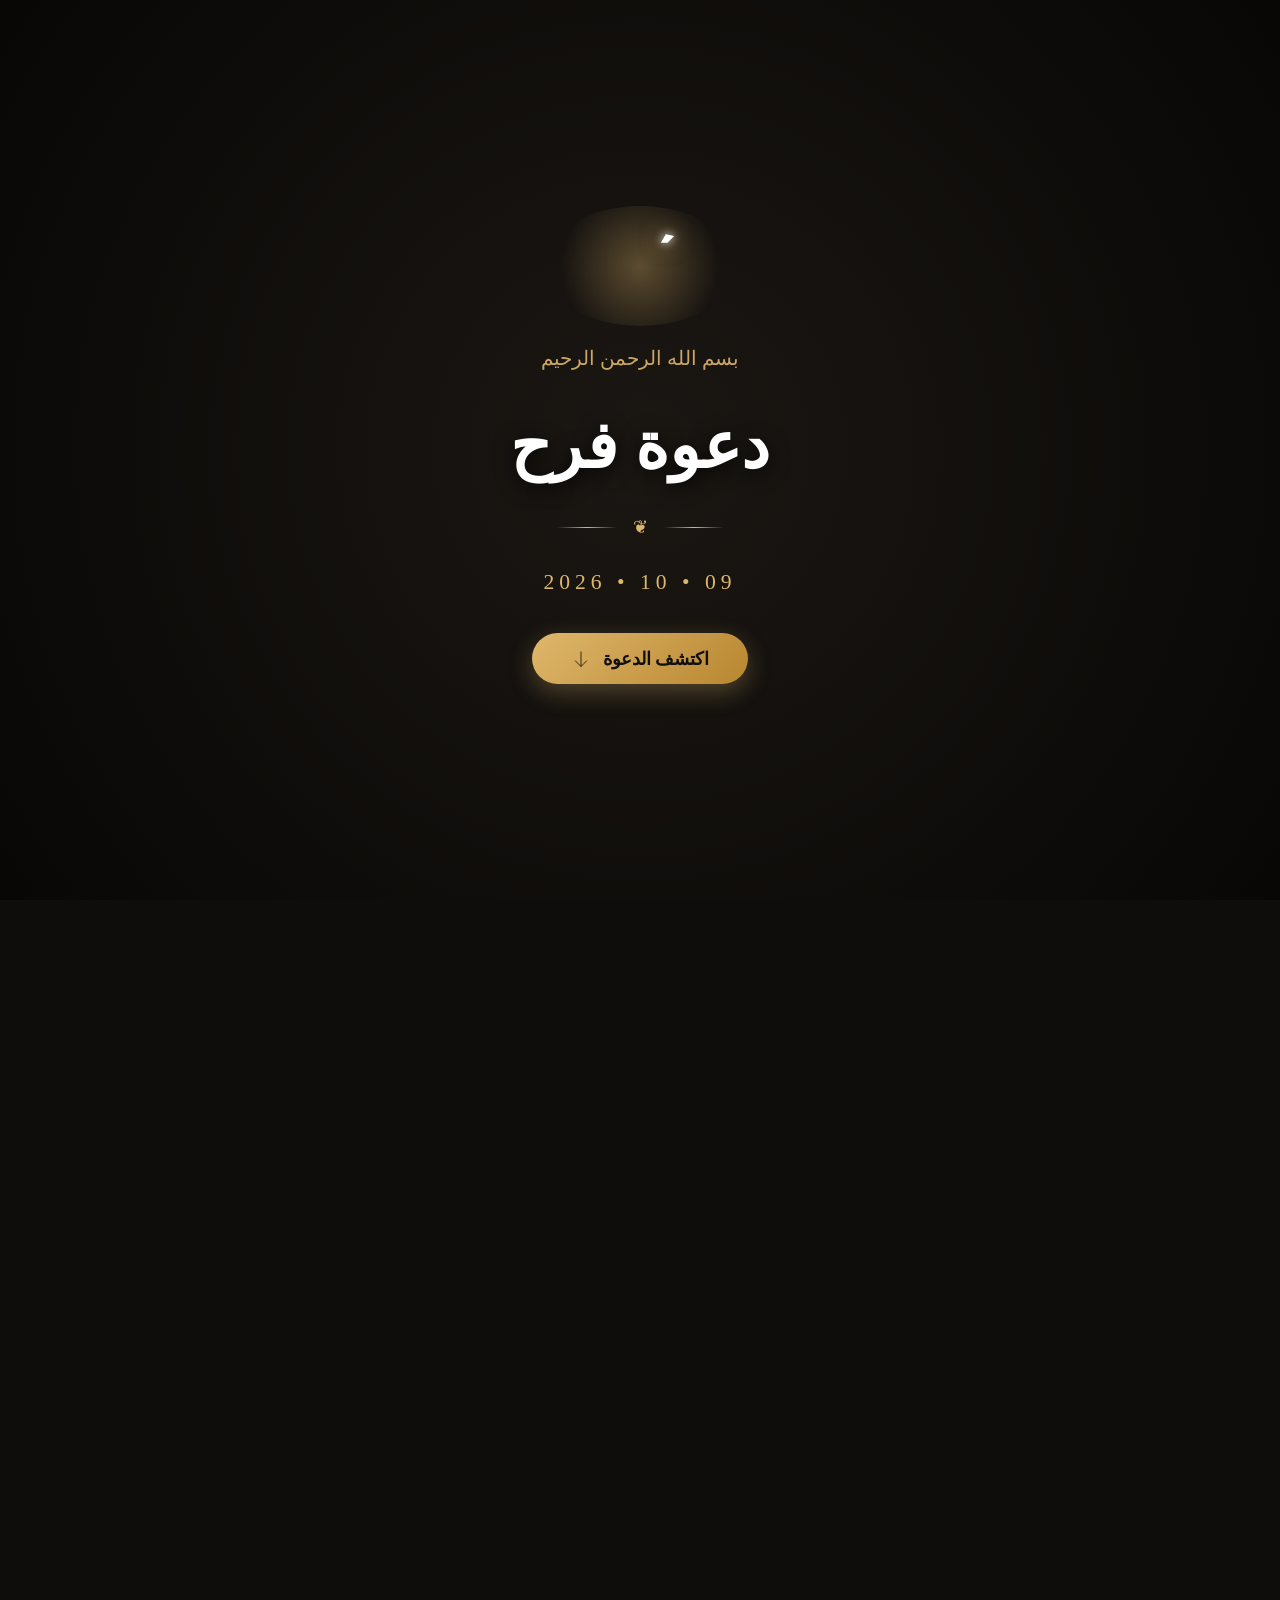
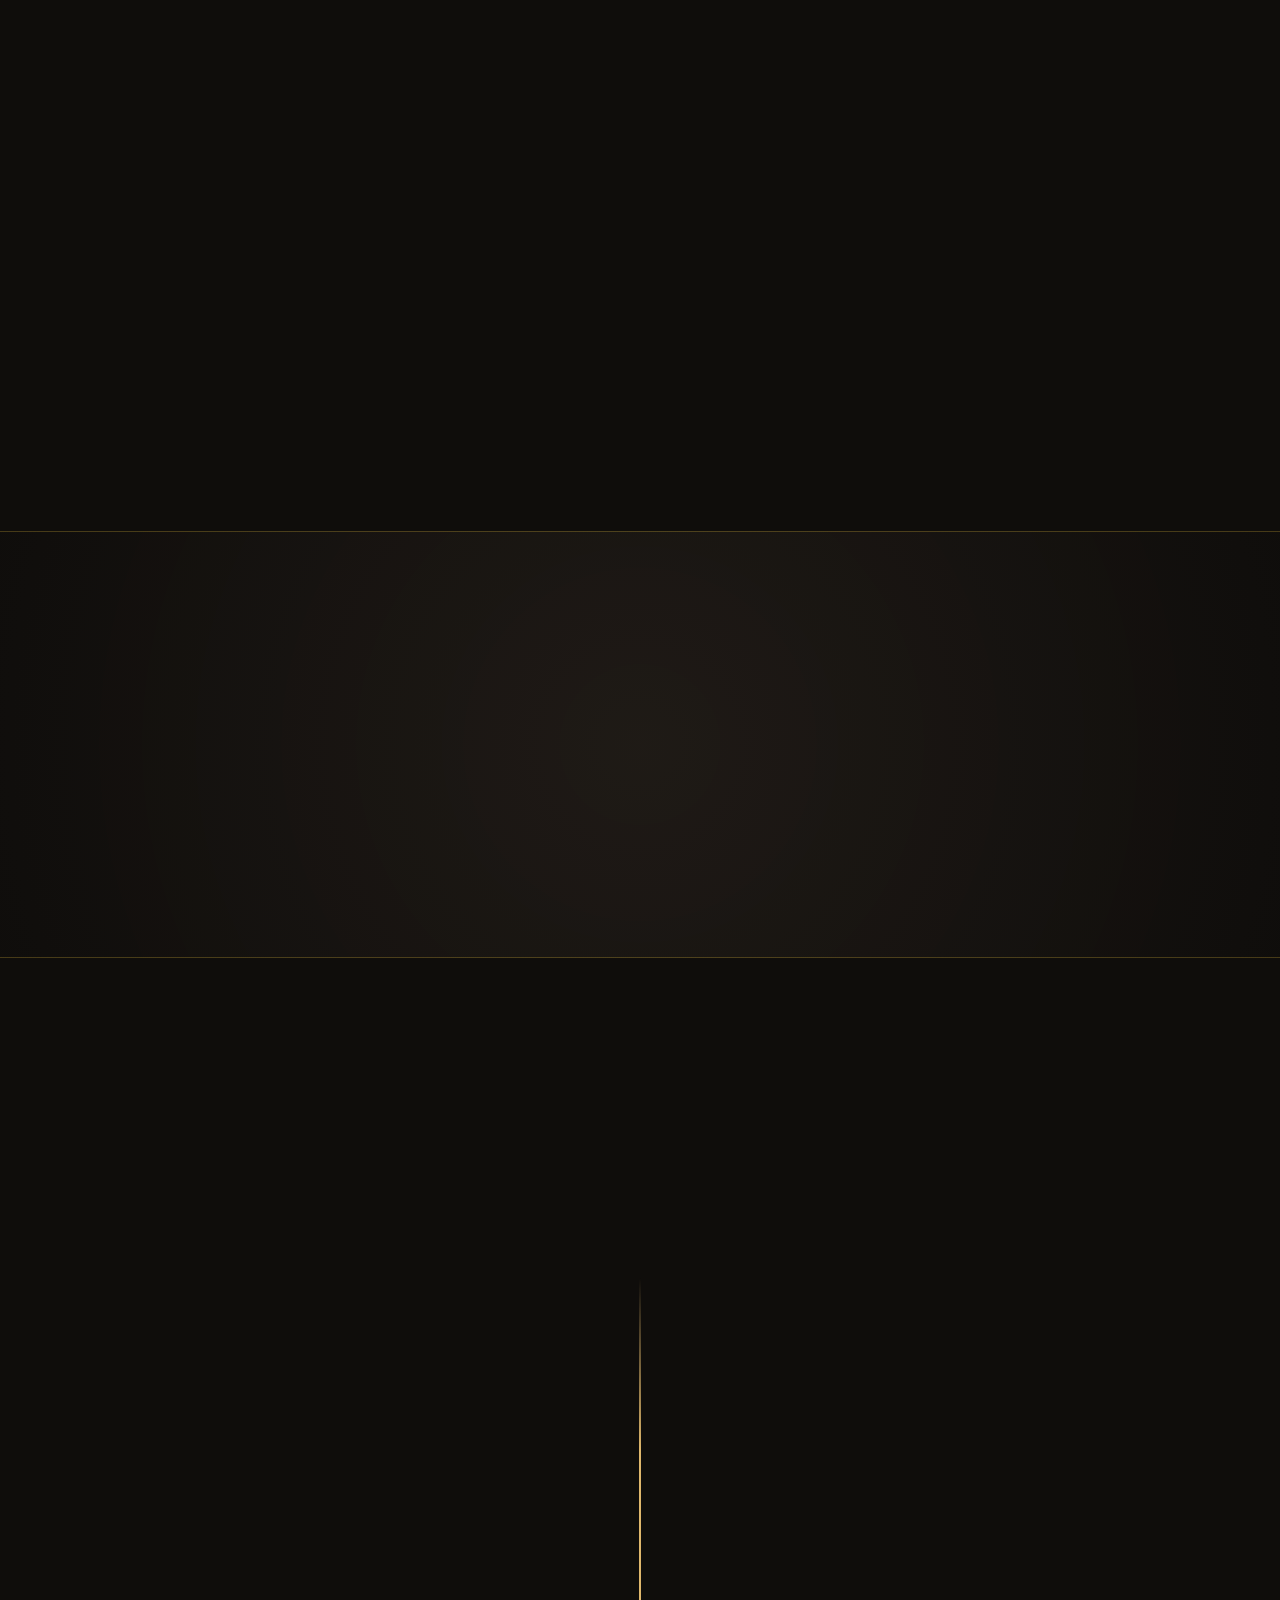
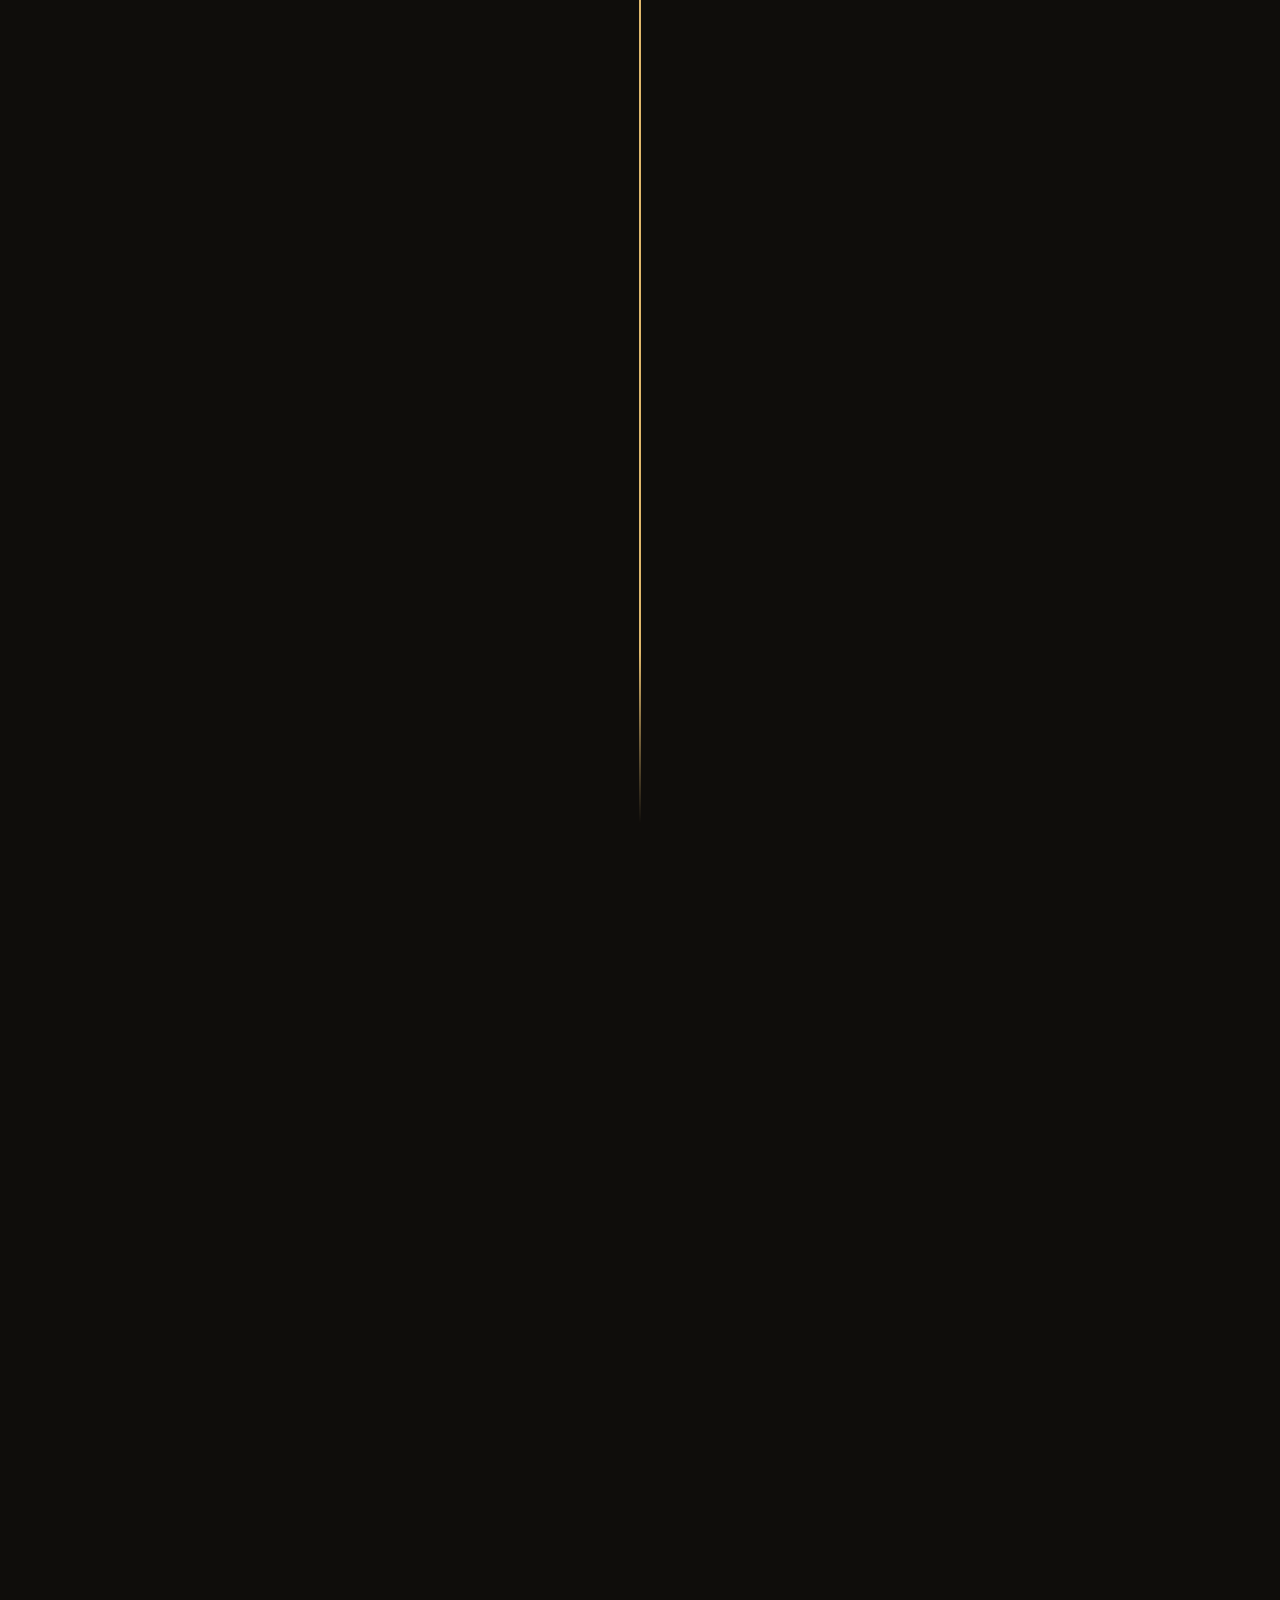
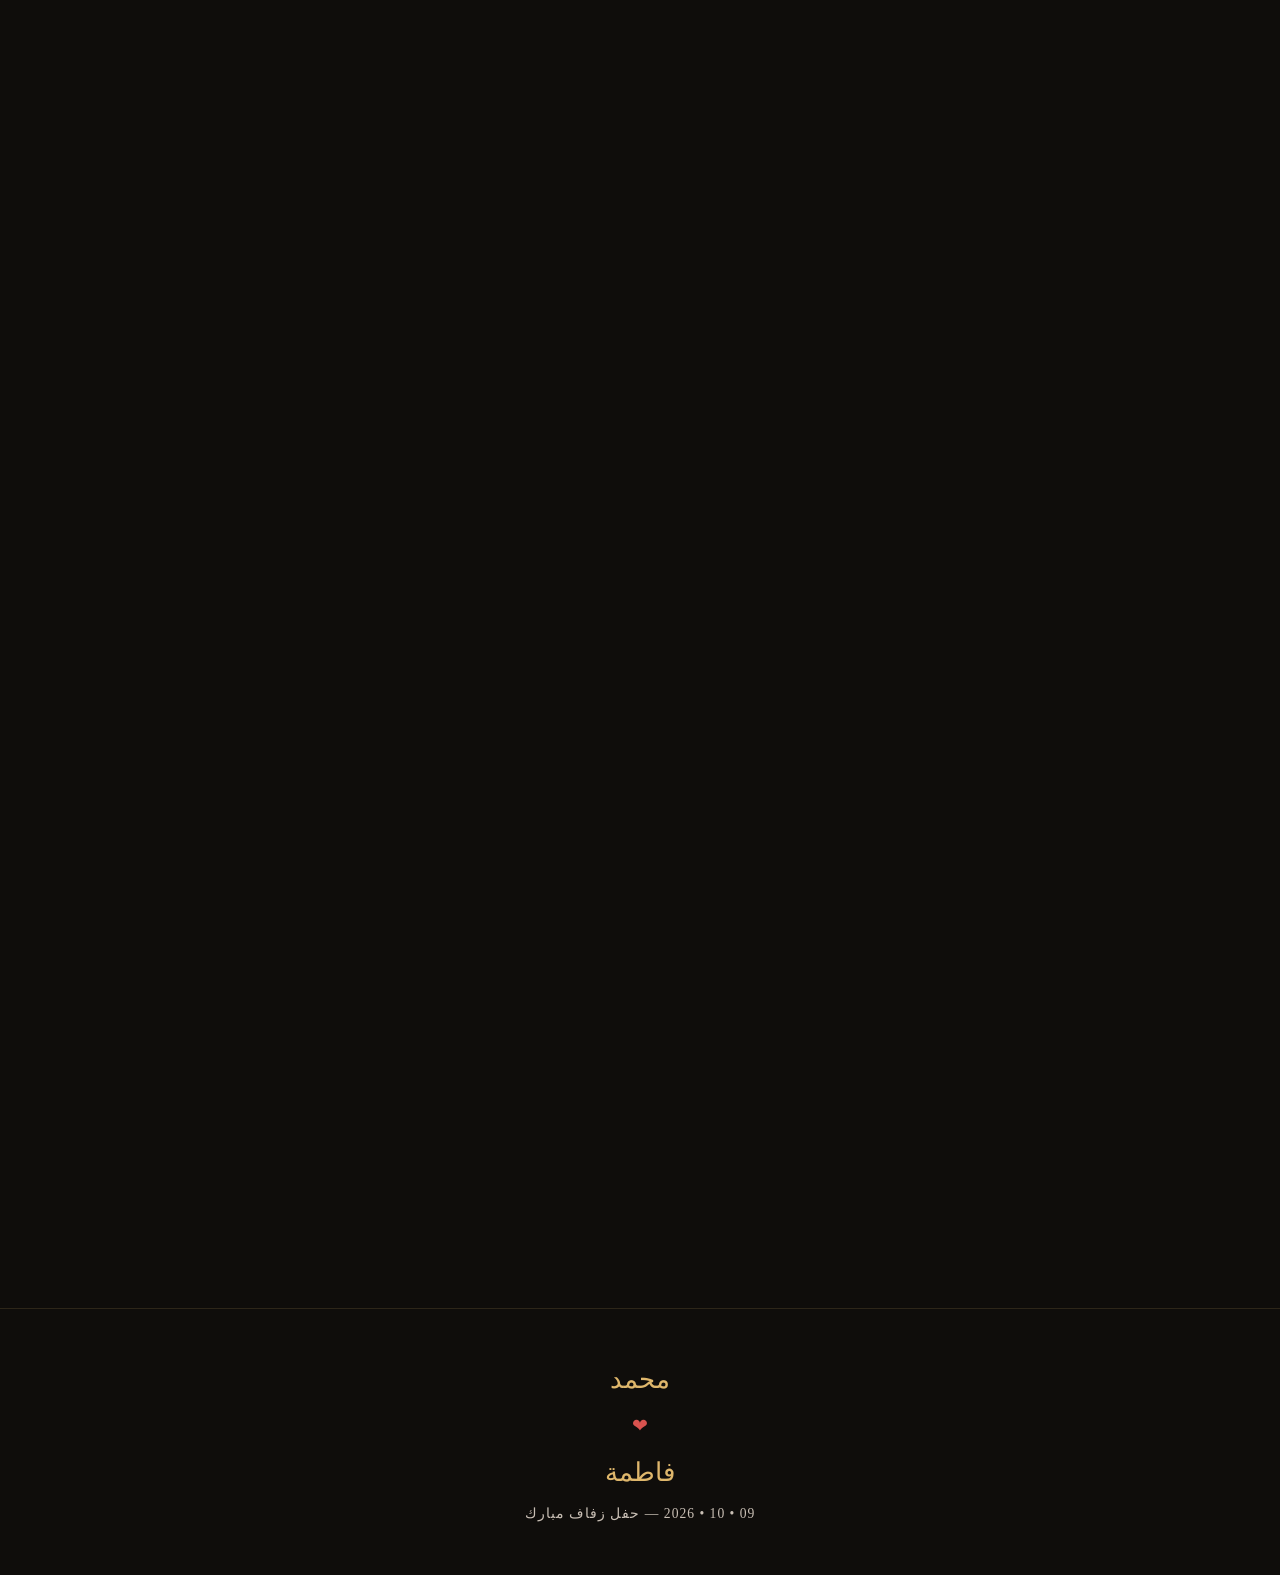
==== commit 3827dd6c: "Update index.html" ====
--- a/index.html
+++ b/index.html
@@ -471,9 +471,9 @@
     <!-- Footer -->
     <footer class="site-footer">
       <div class="container footer-content">
-        <div class="footer-names config-groom-name">محمد</div>
+        <div class="footer-names config-groom-name">سعد</div>
         <div class="footer-heart">❤</div>
-        <div class="footer-names config-bride-name">فاطمة</div>
+        <div class="footer-names config-bride-name">مياده</div>
         <p class="footer-copy">09 • 10 • 2026 — حفل زفاف مبارك</p>
       </div>
     </footer>
--- a/style.css
+++ b/style.css
@@ -0,0 +1,1125 @@
+/* ==========================================================================
+   LUXURY CINEMATIC WEDDING THEME (ARABIC RTL)
+   Palette: Warm Ivory, Pale Soft Whites, Champagne Gold, Deep Matte Charcoal
+   ========================================================================== */
+
+:root {
+  --bg-ivory: #0f0d0b;
+  --bg-card: rgba(28, 25, 23, 0.7);
+  --bg-card-border: rgba(212, 175, 55, 0.28);
+  --text-primary: #fdfbf7;
+  --text-muted: #c9bfb5;
+  --gold-primary: #dfb76c;
+  --gold-secondary: #c59b4e;
+  --gold-glow: rgba(223, 183, 108, 0.35);
+  --font-arabic: 'Amiri', serif;
+  --font-body: 'Tajawal', sans-serif;
+  --font-serif-en: 'Cinzel', serif;
+  --transition-smooth: all 0.6s cubic-bezier(0.16, 1, 0.3, 1);
+}
+
+*, *::before, *::after {
+  box-sizing: border-box;
+  margin: 0;
+  padding: 0;
+  -webkit-tap-highlight-color: transparent;
+}
+
+html {
+  font-size: 16px;
+  scroll-behavior: smooth;
+}
+
+body {
+  font-family: var(--font-body);
+  background-color: var(--bg-ivory);
+  color: var(--text-primary);
+  line-height: 1.8;
+  overflow-x: hidden;
+  position: relative;
+  direction: rtl;
+  text-align: right;
+  -webkit-font-smoothing: antialiased;
+}
+
+/* ================= BACKGROUND CANVAS ================= */
+#particles-canvas {
+  position: fixed;
+  top: 0;
+  left: 0;
+  width: 100vw;
+  height: 100vh;
+  z-index: 1;
+  pointer-events: none;
+  opacity: 0.65;
+}
+
+.container {
+  width: 90%;
+  max-width: 1100px;
+  margin: 0 auto;
+  position: relative;
+  z-index: 2;
+}
+
+.section-padding {
+  padding: 6.5rem 0;
+}
+
+/* ================= TYPOGRAPHY & REUSABLES ================= */
+h1, h2, h3, .section-heading {
+  font-family: var(--font-arabic);
+  font-weight: 700;
+  color: #fff;
+  letter-spacing: 0.5px;
+}
+
+.section-title-wrap {
+  text-align: center;
+  margin-bottom: 3.5rem;
+}
+
+.section-kicker {
+  display: inline-block;
+  font-size: 0.95rem;
+  letter-spacing: 2px;
+  color: var(--gold-primary);
+  margin-bottom: 0.5rem;
+}
+
+.section-heading {
+  font-size: clamp(2rem, 5vw, 2.8rem);
+  color: #ffffff;
+  margin-bottom: 0.8rem;
+}
+
+.floral-divider {
+  display: flex;
+  align-items: center;
+  justify-content: center;
+  gap: 1rem;
+  margin-top: 0.5rem;
+}
+
+.floral-divider .line {
+  height: 1px;
+  width: 60px;
+  background: linear-gradient(90deg, transparent, var(--gold-primary), transparent);
+}
+
+.floral-divider .ornament {
+  color: var(--gold-primary);
+  font-size: 1.1rem;
+}
+
+.glass-card {
+  background: var(--bg-card);
+  backdrop-filter: blur(14px);
+  -webkit-backdrop-filter: blur(14px);
+  border: 1px solid var(--bg-card-border);
+  border-radius: 16px;
+  box-shadow: 0 10px 30px rgba(0,0,0,0.45);
+}
+
+.gold-btn {
+  display: inline-flex;
+  align-items: center;
+  justify-content: center;
+  gap: 0.75rem;
+  background: linear-gradient(135deg, #dfb76c 0%, #b8862f 100%);
+  color: #12100e;
+  font-family: var(--font-arabic);
+  font-size: 1.15rem;
+  font-weight: 700;
+  padding: 0.9rem 2.4rem;
+  border-radius: 50px;
+  text-decoration: none;
+  border: none;
+  cursor: pointer;
+  box-shadow: 0 8px 24px rgba(223, 183, 108, 0.3);
+  transition: transform 0.3s ease, box-shadow 0.3s ease;
+}
+
+.gold-btn:hover {
+  transform: translateY(-3px) scale(1.02);
+  box-shadow: 0 12px 30px rgba(223, 183, 108, 0.45);
+}
+
+/* ================= FLOATING CONTROLS & NAV ================= */
+.floating-controls {
+  position: fixed;
+  top: 1.5rem;
+  left: 1.5rem;
+  z-index: 100;
+  display: flex;
+  gap: 0.8rem;
+}
+
+.control-btn {
+  width: 48px;
+  height: 48px;
+  border-radius: 50%;
+  background: rgba(22, 19, 16, 0.85);
+  border: 1px solid var(--gold-primary);
+  color: var(--gold-primary);
+  display: flex;
+  align-items: center;
+  justify-content: center;
+  cursor: pointer;
+  backdrop-filter: blur(8px);
+  box-shadow: 0 4px 15px rgba(0,0,0,0.5);
+  transition: var(--transition-smooth);
+}
+
+.control-btn svg {
+  width: 20px;
+  height: 20px;
+}
+
+.control-btn .icon-music-on {
+  display: none;
+}
+
+.control-btn.playing .icon-music-on {
+  display: block;
+}
+
+.control-btn.playing .icon-music-off {
+  display: none;
+}
+
+#nav-toggle .bar {
+  width: 18px;
+  height: 2px;
+  background: var(--gold-primary);
+  margin: 2px 0;
+  transition: 0.3s;
+}
+
+.floating-nav {
+  position: fixed;
+  inset: 0;
+  background: rgba(10, 8, 6, 0.95);
+  backdrop-filter: blur(20px);
+  z-index: 150;
+  display: flex;
+  align-items: center;
+  justify-content: center;
+  opacity: 0;
+  pointer-events: none;
+  transition: opacity 0.4s ease;
+}
+
+.floating-nav.is-open {
+  opacity: 1;
+  pointer-events: auto;
+}
+
+.nav-content {
+  text-align: center;
+  max-width: 400px;
+  width: 90%;
+}
+
+.nav-header {
+  display: flex;
+  justify-content: space-between;
+  align-items: center;
+  margin-bottom: 2rem;
+  border-bottom: 1px solid rgba(223, 183, 108, 0.2);
+  padding-bottom: 1rem;
+}
+
+.nav-brand {
+  font-family: var(--font-arabic);
+  font-size: 1.5rem;
+  color: var(--gold-primary);
+}
+
+.nav-close-btn {
+  background: none;
+  border: none;
+  font-size: 2.2rem;
+  color: #fff;
+  cursor: pointer;
+}
+
+.nav-links {
+  list-style: none;
+  display: flex;
+  flex-direction: column;
+  gap: 1.2rem;
+}
+
+.nav-link {
+  font-family: var(--font-arabic);
+  font-size: 1.3rem;
+  color: #f7f3e9;
+  text-decoration: none;
+  transition: color 0.3s ease;
+}
+
+.nav-link:hover {
+  color: var(--gold-primary);
+}
+
+/* ================= PAGE 1: CINEMATIC OPENING SCREEN ================= */
+.opening-screen {
+  position: fixed;
+  inset: 0;
+  background: radial-gradient(circle at center, #1b1713 0%, #080706 100%);
+  z-index: 200;
+  display: flex;
+  align-items: center;
+  justify-content: center;
+  text-align: center;
+  padding: 1.5rem;
+  transition: transform 1s cubic-bezier(0.77, 0, 0.175, 1), opacity 0.8s ease;
+}
+
+.opening-screen.fade-out {
+  transform: translateY(-100%);
+  opacity: 0;
+  pointer-events: none;
+}
+
+.opening-inner {
+  max-width: 500px;
+  width: 100%;
+  display: flex;
+  flex-direction: column;
+  align-items: center;
+}
+
+.ring-animation-box {
+  position: relative;
+  width: 170px;
+  height: 100px;
+  margin: 0 auto 1.5rem;
+}
+
+.ring-glow {
+  position: absolute;
+  inset: -10px;
+  border-radius: 50%;
+  background: radial-gradient(circle, var(--gold-glow) 0%, transparent 70%);
+  animation: pulseGlow 3s infinite alternate ease-in-out;
+}
+
+.wedding-rings-svg {
+  width: 100%;
+  height: 100%;
+  filter: drop-shadow(0 0 10px rgba(223,183,108,0.5));
+}
+
+.gold-ring {
+  fill: none;
+  stroke: url(#goldGradient, #dfb76c);
+  stroke-width: 5;
+  animation: ringRotate 8s linear infinite;
+  transform-origin: center;
+}
+
+.diamond-sparkle {
+  fill: #fff;
+  filter: drop-shadow(0 0 6px #fff);
+  animation: twinkle 2s infinite ease-in-out;
+}
+
+.arabic-bismillah {
+  display: block;
+  font-family: var(--font-arabic);
+  font-size: 1.25rem;
+  color: var(--gold-primary);
+  margin-bottom: 0.8rem;
+  opacity: 0.9;
+}
+
+.reveal-title {
+  font-size: clamp(2.8rem, 8vw, 4rem);
+  color: #ffffff;
+  margin-bottom: 0.5rem;
+  text-shadow: 0 4px 20px rgba(0,0,0,0.8);
+}
+
+.opening-date {
+  font-family: var(--font-serif-en);
+  font-size: 1.35rem;
+  letter-spacing: 5px;
+  color: var(--gold-primary);
+  margin: 1.2rem 0 2rem;
+}
+
+.open-invitation-btn .btn-arrow {
+  width: 20px;
+  height: 20px;
+  animation: bounceDown 1.8s infinite ease-in-out;
+}
+
+/* ================= PAGE 2: HERO ANNOUNCEMENT ================= */
+.hero-section {
+  min-height: 100vh;
+  display: flex;
+  align-items: center;
+  justify-content: center;
+  padding: 7rem 1.5rem 4rem;
+  text-align: center;
+}
+
+.arch-floral-frame {
+  border: 1px solid var(--bg-card-border);
+  padding: 4.5rem 2rem;
+  border-radius: 200px 200px 30px 30px;
+  background: radial-gradient(circle at top, rgba(32, 27, 23, 0.7) 0%, rgba(15, 13, 11, 0.4) 100%);
+  backdrop-filter: blur(8px);
+  position: relative;
+  max-width: 750px;
+  margin: 0 auto;
+}
+
+.sub-greeting {
+  font-family: var(--font-arabic);
+  font-size: 1.6rem;
+  color: var(--gold-primary);
+  margin-bottom: 1rem;
+}
+
+.main-invitation-line {
+  font-size: clamp(2.2rem, 5.5vw, 3.2rem);
+  line-height: 1.4;
+  margin-bottom: 2rem;
+}
+
+.date-badge {
+  display: inline-block;
+  padding: 0.5rem 2rem;
+  border: 1px solid var(--gold-primary);
+  border-radius: 40px;
+  margin-bottom: 3.5rem;
+  background: rgba(223, 183, 108, 0.08);
+}
+
+.date-badge .badge-text {
+  font-family: var(--font-serif-en);
+  font-size: 1.25rem;
+  letter-spacing: 3px;
+  color: var(--gold-primary);
+}
+
+.hero-avatar-pair {
+  display: flex;
+  align-items: center;
+  justify-content: center;
+  gap: 2rem;
+}
+
+.avatar-card {
+  display: flex;
+  flex-direction: column;
+  align-items: center;
+}
+
+.avatar-icon-ring {
+  width: 76px;
+  height: 76px;
+  border-radius: 50%;
+  border: 1.5px dashed var(--gold-primary);
+  display: flex;
+  align-items: center;
+  justify-content: center;
+  color: var(--gold-primary);
+  margin-bottom: 0.8rem;
+  background: rgba(223,183,108,0.06);
+}
+
+.avatar-icon-ring svg {
+  width: 32px;
+  height: 32px;
+}
+
+.avatar-role {
+  font-size: 0.95rem;
+  color: var(--text-muted);
+}
+
+.avatar-name {
+  font-family: var(--font-arabic);
+  font-size: 1.8rem;
+  font-weight: 700;
+  color: #fff;
+}
+
+.and-symbol {
+  font-family: var(--font-serif-en);
+  font-size: 2rem;
+  color: var(--gold-primary);
+}
+
+/* ================= PAGE 3: COUPLE ================= */
+.couple-grid {
+  display: grid;
+  grid-template-columns: 1fr auto 1fr;
+  align-items: center;
+  gap: 2rem;
+}
+
+.couple-card {
+  text-align: center;
+}
+
+.portrait-frame {
+  position: relative;
+  border-radius: 180px 180px 16px 16px;
+  overflow: hidden;
+  border: 2px solid var(--gold-primary);
+  aspect-ratio: 3/4;
+  box-shadow: 0 15px 35px rgba(0,0,0,0.6);
+}
+
+.portrait-photo {
+  width: 100%;
+  height: 100%;
+  object-fit: cover;
+  transition: transform 0.8s ease;
+}
+
+.portrait-frame:hover .portrait-photo {
+  transform: scale(1.05);
+}
+
+.couple-info {
+  margin-top: 1.5rem;
+}
+
+.couple-name {
+  font-size: 2.2rem;
+  color: var(--gold-primary);
+  margin-bottom: 0.5rem;
+}
+
+.couple-desc {
+  font-size: 1.05rem;
+  color: var(--text-muted);
+  max-width: 280px;
+  margin: 0 auto;
+}
+
+.connector-circle {
+  width: 60px;
+  height: 60px;
+  border-radius: 50%;
+  background: radial-gradient(circle, var(--gold-primary) 0%, #a47623 100%);
+  color: #12100e;
+  display: flex;
+  align-items: center;
+  justify-content: center;
+  box-shadow: 0 0 20px var(--gold-glow);
+  animation: pulseConnector 2.5s infinite ease-in-out;
+}
+
+.connector-circle svg {
+  width: 28px;
+  height: 28px;
+}
+
+/* ================= PAGE 4: COUNTDOWN ================= */
+.countdown-section {
+  position: relative;
+  background: radial-gradient(circle at center, rgba(38, 32, 27, 0.7) 0%, rgba(15, 13, 11, 0.95) 100%);
+  text-align: center;
+  border-top: 1px solid var(--bg-card-border);
+  border-bottom: 1px solid var(--bg-card-border);
+}
+
+.countdown-grid {
+  display: flex;
+  align-items: center;
+  justify-content: center;
+  gap: 1.2rem;
+  margin-top: 2.5rem;
+  direction: ltr; /* Keeps [Days : Hours : Mins : Secs] orderly */
+}
+
+.time-block {
+  display: flex;
+  flex-direction: column;
+  align-items: center;
+  min-width: 90px;
+  padding: 1.2rem 0.5rem;
+  background: var(--bg-card);
+  border: 1px solid var(--bg-card-border);
+  border-radius: 12px;
+  box-shadow: 0 8px 25px rgba(0,0,0,0.4);
+}
+
+.time-number {
+  font-family: var(--font-serif-en);
+  font-size: clamp(2rem, 5vw, 3.2rem);
+  font-weight: 700;
+  color: var(--gold-primary);
+  line-height: 1;
+}
+
+.time-label {
+  font-family: var(--font-body);
+  font-size: 0.95rem;
+  color: var(--text-muted);
+  margin-top: 0.4rem;
+}
+
+.time-sep {
+  font-size: 2.5rem;
+  color: var(--gold-primary);
+  font-weight: 300;
+}
+
+.countdown-finished {
+  font-family: var(--font-arabic);
+  font-size: 2.4rem;
+  color: var(--gold-primary);
+  margin-top: 2rem;
+}
+
+.hidden {
+  display: none !important;
+}
+
+/* ================= PAGE 5: TIMELINE ================= */
+.timeline {
+  position: relative;
+  max-width: 750px;
+  margin: 2rem auto 0;
+  padding: 1rem 0;
+}
+
+.timeline-spine {
+  position: absolute;
+  top: 0;
+  bottom: 0;
+  right: 50%;
+  width: 2px;
+  background: linear-gradient(180deg, transparent, var(--gold-primary) 15%, var(--gold-primary) 85%, transparent);
+  transform: translateX(50%);
+}
+
+.timeline-item {
+  position: relative;
+  margin-bottom: 3.5rem;
+  width: 50%;
+}
+
+.timeline-item:nth-child(odd) {
+  right: 0;
+  text-align: right;
+  padding-left: 2rem;
+}
+
+.timeline-item:nth-child(even) {
+  right: 50%;
+  text-align: right;
+  padding-right: 2rem;
+}
+
+.timeline-badge {
+  position: absolute;
+  top: 15px;
+  width: 38px;
+  height: 38px;
+  border-radius: 50%;
+  background: #191613;
+  border: 2px solid var(--gold-primary);
+  color: var(--gold-primary);
+  display: flex;
+  align-items: center;
+  justify-content: center;
+  font-weight: bold;
+  font-family: var(--font-serif-en);
+  font-size: 0.9rem;
+  z-index: 3;
+}
+
+.timeline-item:nth-child(odd) .timeline-badge {
+  left: -19px;
+}
+
+.timeline-item:nth-child(even) .timeline-badge {
+  right: -19px;
+}
+
+.timeline-content {
+  padding: 1.8rem;
+}
+
+.timeline-date {
+  font-size: 0.9rem;
+  color: var(--gold-primary);
+  font-weight: 500;
+  display: block;
+  margin-bottom: 0.3rem;
+}
+
+.timeline-title {
+  font-size: 1.5rem;
+  margin-bottom: 0.6rem;
+  color: #fff;
+}
+
+.timeline-content p {
+  color: var(--text-muted);
+  font-size: 1rem;
+}
+
+/* ================= PAGE 6: WEDDING DETAILS ================= */
+.details-cards-grid {
+  display: grid;
+  grid-template-columns: repeat(auto-fit, minmax(240px, 1fr));
+  gap: 1.8rem;
+}
+
+.detail-card {
+  padding: 2.5rem 1.8rem;
+  text-align: center;
+  transition: transform 0.4s ease, border-color 0.4s ease;
+}
+
+.detail-card:hover {
+  transform: translateY(-6px);
+  border-color: var(--gold-primary);
+}
+
+.card-icon {
+  width: 60px;
+  height: 60px;
+  margin: 0 auto 1.2rem;
+  border-radius: 50%;
+  background: rgba(223, 183, 108, 0.08);
+  border: 1px solid var(--gold-primary);
+  display: flex;
+  align-items: center;
+  justify-content: center;
+  color: var(--gold-primary);
+}
+
+.card-icon svg {
+  width: 28px;
+  height: 28px;
+}
+
+.card-title {
+  font-size: 1.45rem;
+  margin-bottom: 0.6rem;
+}
+
+.card-info {
+  font-size: 1.15rem;
+  font-weight: 600;
+  color: var(--gold-primary);
+  margin-bottom: 0.4rem;
+}
+
+.card-sub {
+  font-size: 0.95rem;
+  color: var(--text-muted);
+}
+
+/* ================= PAGE 7: EVENT LOCATION ================= */
+.location-box {
+  overflow: hidden;
+  max-width: 800px;
+  margin: 0 auto;
+}
+
+.map-artistic-frame {
+  height: 260px;
+  background: #171512;
+  position: relative;
+  display: flex;
+  align-items: center;
+  justify-content: center;
+  border-bottom: 1px solid var(--bg-card-border);
+}
+
+.map-grid-pattern {
+  position: absolute;
+  inset: 0;
+  background-image: 
+    linear-gradient(rgba(223, 183, 108, 0.07) 1px, transparent 1px),
+    linear-gradient(90deg, rgba(223, 183, 108, 0.07) 1px, transparent 1px);
+  background-size: 30px 30px;
+}
+
+.pin-marker {
+  position: relative;
+  z-index: 2;
+  color: var(--gold-primary);
+}
+
+.pin-svg {
+  width: 46px;
+  height: 46px;
+  filter: drop-shadow(0 6px 12px rgba(0,0,0,0.7));
+}
+
+.pin-pulse {
+  position: absolute;
+  top: 50%;
+  left: 50%;
+  width: 80px;
+  height: 80px;
+  border-radius: 50%;
+  background: var(--gold-glow);
+  transform: translate(-50%, -50%);
+  animation: mapPulse 2s infinite ease-out;
+}
+
+.location-info-bar {
+  padding: 2.2rem;
+  text-align: center;
+}
+
+.venue-main-title {
+  font-size: 1.9rem;
+  margin-bottom: 0.4rem;
+}
+
+.venue-address-text {
+  font-size: 1.1rem;
+  color: var(--text-muted);
+  margin-bottom: 1.6rem;
+}
+
+.location-link-btn svg {
+  width: 18px;
+  height: 18px;
+}
+
+/* ================= PAGE 8: GALLERY & LIGHTBOX ================= */
+.gallery-grid {
+  display: grid;
+  grid-template-columns: repeat(4, 1fr);
+  gap: 1.2rem;
+}
+
+.gallery-item {
+  position: relative;
+  border-radius: 12px;
+  overflow: hidden;
+  aspect-ratio: 4/5;
+  cursor: pointer;
+  border: 1px solid rgba(223, 183, 108, 0.2);
+}
+
+.gallery-item img {
+  width: 100%;
+  height: 100%;
+  object-fit: cover;
+  transition: transform 0.6s cubic-bezier(0.16, 1, 0.3, 1);
+}
+
+.item-hover-gold {
+  position: absolute;
+  inset: 0;
+  background: rgba(18, 15, 12, 0.55);
+  display: flex;
+  align-items: center;
+  justify-content: center;
+  opacity: 0;
+  transition: opacity 0.3s ease;
+}
+
+.zoom-icon {
+  color: var(--gold-primary);
+  font-size: 2rem;
+}
+
+.gallery-item:hover img {
+  transform: scale(1.08);
+}
+
+.gallery-item:hover .item-hover-gold {
+  opacity: 1;
+}
+
+/* Lightbox Modal */
+.lightbox-modal {
+  position: fixed;
+  inset: 0;
+  background: rgba(8, 7, 6, 0.96);
+  z-index: 300;
+  display: flex;
+  align-items: center;
+  justify-content: center;
+  opacity: 0;
+  pointer-events: none;
+  transition: opacity 0.4s ease;
+}
+
+.lightbox-modal.active {
+  opacity: 1;
+  pointer-events: auto;
+}
+
+.lightbox-image-wrap {
+  max-width: 85vw;
+  max-height: 85vh;
+  display: flex;
+  align-items: center;
+  justify-content: center;
+}
+
+.lightbox-image-wrap img {
+  max-width: 100%;
+  max-height: 85vh;
+  object-fit: contain;
+  border-radius: 8px;
+  border: 1px solid var(--gold-primary);
+  box-shadow: 0 0 35px rgba(0,0,0,0.8);
+}
+
+.lightbox-close {
+  position: absolute;
+  top: 1.5rem;
+  right: 2rem;
+  background: none;
+  border: none;
+  font-size: 2.8rem;
+  color: #fff;
+  cursor: pointer;
+  z-index: 310;
+}
+
+.lightbox-nav-btn {
+  position: absolute;
+  top: 50%;
+  transform: translateY(-50%);
+  background: rgba(26, 22, 18, 0.7);
+  border: 1px solid var(--gold-primary);
+  color: var(--gold-primary);
+  font-size: 1.8rem;
+  width: 50px;
+  height: 50px;
+  border-radius: 50%;
+  display: flex;
+  align-items: center;
+  justify-content: center;
+  cursor: pointer;
+  z-index: 310;
+  transition: background 0.3s ease;
+}
+
+.lightbox-nav-btn:hover {
+  background: var(--gold-primary);
+  color: #12100e;
+}
+
+.lightbox-nav-btn.prev {
+  right: 1.5rem;
+}
+
+.lightbox-nav-btn.next {
+  left: 1.5rem;
+}
+
+/* ================= PAGE 9: RSVP & FOOTER ================= */
+.rsvp-section {
+  text-align: center;
+}
+
+.rsvp-ornament-box {
+  max-width: 700px;
+  margin: 0 auto;
+  padding: 4.5rem 2rem;
+}
+
+.floral-wreath-icon {
+  font-size: 2.4rem;
+  color: var(--gold-primary);
+  margin-bottom: 1.2rem;
+}
+
+.rsvp-quote {
+  font-size: clamp(1.8rem, 4.5vw, 2.5rem);
+  line-height: 1.4;
+  margin-bottom: 0.8rem;
+  color: #fff;
+}
+
+.rsvp-lead {
+  font-size: 1.15rem;
+  color: var(--text-muted);
+  margin-bottom: 1.5rem;
+}
+
+.date-stamp {
+  font-family: var(--font-serif-en);
+  font-size: 1.3rem;
+  letter-spacing: 4px;
+  color: var(--gold-primary);
+  margin-bottom: 2.2rem;
+}
+
+.rsvp-whatsapp-btn {
+  font-size: 1.25rem;
+  padding: 1rem 2.8rem;
+}
+
+.rsvp-whatsapp-btn svg {
+  width: 24px;
+  height: 24px;
+}
+
+.rsvp-hint {
+  display: block;
+  margin-top: 1.2rem;
+  font-size: 0.88rem;
+  color: var(--text-muted);
+}
+
+.site-footer {
+  border-top: 1px solid rgba(223, 183, 108, 0.15);
+  padding: 3rem 0;
+  text-align: center;
+  position: relative;
+  z-index: 2;
+}
+
+.footer-content {
+  display: flex;
+  flex-direction: column;
+  align-items: center;
+  gap: 0.4rem;
+}
+
+.footer-names {
+  font-family: var(--font-arabic);
+  font-size: 1.6rem;
+  color: var(--gold-primary);
+}
+
+.footer-heart {
+  color: #d9534f;
+  font-size: 1.2rem;
+}
+
+.footer-copy {
+  font-family: var(--font-serif-en);
+  font-size: 0.85rem;
+  color: var(--text-muted);
+  letter-spacing: 1px;
+}
+
+/* ================= SCROLL REVEAL ANIMATIONS ================= */
+.reveal-element {
+  opacity: 0;
+  transform: translateY(35px);
+  transition: opacity 0.9s cubic-bezier(0.16, 1, 0.3, 1), transform 0.9s cubic-bezier(0.16, 1, 0.3, 1);
+  will-change: opacity, transform;
+}
+
+.reveal-element.is-revealed {
+  opacity: 1;
+  transform: translateY(0);
+}
+
+/* ================= KEYFRAMES ================= */
+@keyframes ringRotate {
+  0% { transform: rotate(0deg); }
+  100% { transform: rotate(360deg); }
+}
+
+@keyframes pulseGlow {
+  0% { transform: scale(0.9); opacity: 0.3; }
+  100% { transform: scale(1.2); opacity: 0.8; }
+}
+
+@keyframes twinkle {
+  0%, 100% { transform: scale(0.8); opacity: 0.4; }
+  50% { transform: scale(1.2); opacity: 1; }
+}
+
+@keyframes bounceDown {
+  0%, 20%, 50%, 80%, 100% { transform: translateY(0); }
+  40% { transform: translateY(6px); }
+  60% { transform: translateY(3px); }
+}
+
+@keyframes pulseConnector {
+  0%, 100% { transform: scale(1); box-shadow: 0 0 15px var(--gold-glow); }
+  50% { transform: scale(1.1); box-shadow: 0 0 30px var(--gold-glow); }
+}
+
+@keyframes mapPulse {
+  0% { transform: translate(-50%, -50%) scale(0.6); opacity: 0.8; }
+  100% { transform: translate(-50%, -50%) scale(1.8); opacity: 0; }
+}
+
+/* ================= RESPONSIVE ADJUSTMENTS ================= */
+@media (max-width: 900px) {
+  .gallery-grid {
+    grid-template-columns: repeat(2, 1fr);
+  }
+  .couple-grid {
+    grid-template-columns: 1fr;
+    gap: 2.5rem;
+  }
+  .couple-connector {
+    display: none;
+  }
+  .timeline::after {
+    right: 25px;
+  }
+  .timeline-spine {
+    right: 25px;
+  }
+  .timeline-item {
+    width: 100%;
+    padding-right: 65px !important;
+    padding-left: 0 !important;
+    text-align: right !important;
+    right: 0 !important;
+  }
+  .timeline-badge {
+    right: 6px !important;
+    left: auto !important;
+  }
+}
+
+@media (max-width: 600px) {
+  .section-padding {
+    padding: 4.5rem 0;
+  }
+  .arch-floral-frame {
+    padding: 3rem 1.2rem;
+    border-radius: 120px 120px 20px 20px;
+  }
+  .countdown-grid {
+    gap: 0.5rem;
+  }
+  .time-block {
+    min-width: 68px;
+    padding: 0.8rem 0.3rem;
+  }
+  .time-sep {
+    font-size: 1.5rem;
+  }
+  .time-number {
+    font-size: 1.8rem;
+  }
+  .lightbox-nav-btn {
+    width: 40px;
+    height: 40px;
+    font-size: 1.3rem;
+  }
+  .lightbox-nav-btn.prev { right: 0.5rem; }
+  .lightbox-nav-btn.next { left: 0.5rem; }
+}
+
+/* Reduced Motion Mode */
+@media (prefers-reduced-motion: reduce) {
+  *, *::before, *::after {
+    animation-duration: 0.01ms !important;
+    animation-iteration-count: 1 !important;
+    transition-duration: 0.01ms !important;
+    scroll-behavior: auto !important;
+  }
+}
